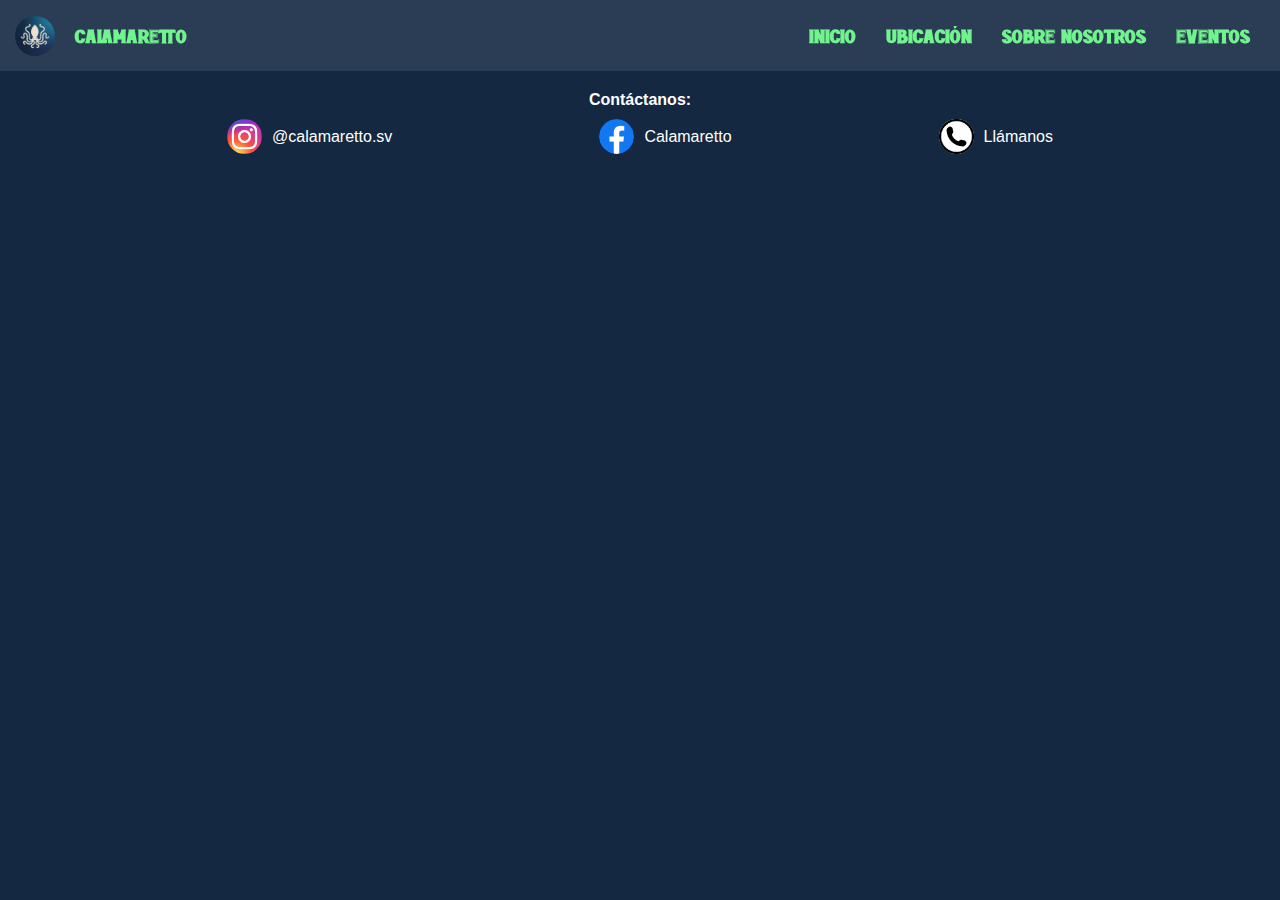
==== bebidas.html @ 66029116 "Prueba CSS" ====
<!DOCTYPE html>
<html lang="en">
  <head>
    <meta charset="UTF-8" />
    <meta name="viewport" content="width=device-width, initial-scale=1.0" />
    <meta name="language" content="es" />
    <meta
      name="keywords"
      content="restaurante de mariscos, mariscos frescos, langosta, camarones, ceviche, Calamaretto, Zaragoza"
    />
    <meta name="geo.region" content="503" />
    <meta name="geo.placename" content="Calamaretto" />
    <meta name="geo.position" content="13.5808,-89.2864" />
    <meta
      name="description"
      content="Bienvenido a nuestro restaurante de mariscos en Zaragoza, donde ofrecemos las mejores especialidades del mar. 
      Disfruta de nuestra amplia selección de platos de mariscos frescos y deliciosos."
    />
    <title>Bebidas</title>
    <link rel="stylesheet" type="text/css" href="estilo.css" />
    <link rel="stylesheet" type="text/css" href="estilos_responsive.css" />
  </head>
  <body>
    <nav class="navbar">
      <div class="menu-toggle" onclick="toggleMenu()">
        <div class="bar"></div>
        <div class="bar"></div>
        <div class="bar"></div>
      </div>

      <a href="index.html" class="logo">
        <img src="./Logo.jpg" alt="Logo del restaurante" />
        <p class="nombre-restaurante">Calamaretto</p>
      </a>

      <ul class="menu">
        <li>
          <a href="index.html"> Inicio </a>
        </li>
        <li>
          <a href="ubicacion.html"> Ubicación</a>
        </li>
        <li>
          <a href="sobrenosotros.html"> Sobre Nosotros </a>
        </li>
        <li>
          <a href="eventos.html"> Eventos</a>
        </li>
      </ul>
    </nav>

    <div class="contactos">
      <p class="p_contactanos"> Contáctanos:</p>
      <div class="redes">
        <a href="https://www.instagram.com/calamaretto.sv/" class="imagen">
          <img src="./Logo Instagram.png" />
          <p>@calamaretto.sv</p>
        </a>
        <a href="https://www.facebook.com/calamarettosv" class="imagen">
          <img src="./Logo Facebook.png" />
          <p>Calamaretto</p>
        </a>
        <a href="tel:+5037647 5261" class="imagen">
          <img src="logo_telefono.png" />
          <p>Llámanos</p>
        </a>
      </div>
    </div>

    <script src="script.js"></script>
  </body>
</html>
---- estilo.css ----
* {
  margin: 0px;
  font-family: Arial, Helvetica, sans-serif;
}

@font-face {
  font-family: Sofy;
  src: url(./Rottely.otf);
}

body {
  height: 100vh;
  background: #142841;
  color: #fff;
}

.navbar {
  display: flex;
  align-items: center;
  justify-content: space-between;
  background: rgba(255, 255, 255, 0.1);
  backdrop-filter: blur(8px);
  padding: 15px;
  font-size: 20px;
}

.menu-toggle {
  display: none;
  flex-direction: column;
  cursor: pointer;
}

.bar {
  background-color: #fff;
  height: 4px;
  width: 25px;
  margin: 3px 0;
  border-radius: 10px;
}

.logo {
  display: flex;
  align-items: center;
  text-decoration: none;
}

.logo img {
  height: 40px;
  width: 40px;
  margin-right: 20px;
  border-radius: 25px;
}

.nombre-restaurante {
  text-decoration: none;
  font-weight: bold;
  color: #71f48e;
  font-family: Sofy;
}

.menu {
  text-decoration: none;
  font-weight: bold;
  color: #71f48e;
  display: flex;
  list-style-type: none;
}

.menu li {
  padding: 0px 15px;
}

.menu li a {
  text-decoration: none;
  color: #71f48e;
  font-family: Sofy;
}

.menu li a:hover {
  color: orange;
}

.botones-secciones {
  display: flex;
  flex-wrap: wrap;
  align-items: flex-start;
  justify-content: space-evenly;
  margin: 20px;
}

.secciones {
  margin-bottom: 20px;
  height: 100px;
  width: 400px;
  min-width: 300px;
  font-size: 20;
  font-weight: bold;
  text-align: center;
  text-decoration: none;
  line-height: 100px;
  box-sizing: border-box;
  border-radius: 10px;
  background-color: #FF7F50;
  color: #fff;
}

.presentacion {
  font-size: 15px;
  text-align: justify;
  margin: 20px;
}

.div-principal {
  border: 5px solid orange;
  border-radius: 10px;
  justify-content: space-between;
  margin: 20px;
}

.div-interno {
  border: 5px solid orange;
  border-radius: 10px;
  padding: 10px;
  margin: 10px;
}

.div-nombreyprecio {
  display: flex;
  justify-content: space-between;
  align-items: center;
}

.nombreplatillo {
  font-size: 22px;
  text-align: left;
}

.preciocontinuo {
  font-size: 22px;
  text-align: right;
}

.detallesplatillo {
  font-size: 15px;
  text-align: left;
}

.nombreseccion {
  font-size: 25px;
  text-align: left;
  margin-top: 10px;
  margin-left: 25px;
}

.contactos {
  margin: 20px;
}

.p_contactanos {
  text-align: center;
  margin-bottom: 10px;
  font-weight: bold;
}

.redes {
  display: flex;
  justify-content: space-evenly;
}

.imagen {
  display: flex;
  text-decoration: none;
  color: #FFF;
  align-items: center;
}

.imagen img {
  display: flex;
  height: 35px;
  width: 35px;
  border-radius: 35px;
  margin-right: 10px;
}

.div-principal_solonombreyprecio {
  border: 5px solid orange;
  border-radius: 10px;
  justify-content: space-between;
  margin: 20px;
}

.div-principal_solonombreyprecio_responsive {
display: none;
}
---- estilos_responsive.css ----
@media only screen and (max-width: 1000px) {
    * {
      margin: 0px;
      font-family: Arial, Helvetica, sans-serif;
    }
  
    @font-face {
      font-family: Sofy;
      src: url(./Rottely.otf);
    }
  
    body {
      height: 100vh;
      background: #142841;
      color: #fff;
    }
  
    .navbar {
      justify-content: left;
    }
  
    .menu-toggle {
      display: flex;
    }
  
    .menu {
      position: absolute;
      display: none;
      flex-direction: column;
      top: 85px;
      left: 10px;
      background: #1c5777;
      width: 400px;
      padding: 10px;
      border-radius: 10px;
      justify-content: space-evenly;
    }
  
    .menu.show {
      display: flex;
    }
  
    .logo {
      display: flex;
      align-items: center;
    }
  
    .logo img {
      height: 35px;
      width: 35px;
      margin-left: 20px;
      margin-right: 10px;
      border-radius: 30px;
    }
  
    .nombre-restaurante {
      text-decoration: none;
      font-weight: bold;
      color: #71f48e;
      font-family: Sofy;
    }
    .nombre-restaurante {
      text-decoration: none;
      font-weight: bold;
      color: #71f48e;
      font-family: Sofy;
    }
  
    .botones-secciones {
      display: flex;
      flex-wrap: wrap;
      justify-content: space-evenly;
      align-content: flex-start;
      margin: 20px;
    }
  
    .secciones {
      margin-bottom: 20px;
      height: 100px;
      width: 310px;
      min-width: 250px;
      font-size: 20;
      font-weight: bold;
      text-align: center;
      text-decoration: none;
      line-height: 100px;
      box-sizing: border-box;
      border-radius: 10px;
      background-color: #FF7F50;
    }
  
    .redes {
      display: flex;
      flex-wrap: wrap;
      justify-content: space-between;
      align-content: flex-start;
    }
  
    .p_contactanos {
      text-align: justify;
    }
    
    .imagen {
      display: flex;
      text-decoration: none;
      color: #FFF;
      align-items: center;
      width: 200px;
      margin-bottom: 10px;
    }
    
    .imagen img {
      display: flex;
      height: 30px;
      width: 30px;
      border-radius: 30px;
      margin-right: 10px;
    }
  
    .nombreplatillo {
      font-size: 20px;
      text-align: left;
    }
    
    .preciocontinuo {
      font-size: 20px;
      text-align: right;
    }
  
    .div-principal_solonombreyprecio {
      display: none;
    }
  
    .div-principal_solonombreyprecio_responsive {
      display: block;
      border: 5px solid orange;
      border-radius: 10px;
      justify-content: space-between;
      margin: 20px;
    }
  
    .div-nombreyprecio_responsive {
      display: block;
    }
  
    .nombre-platillo_responsive {
      font-size: 20px;
    }
  
    .precio-platillo_responsive {
      margin-top: 10px;
      font-size: 17px;
      text-align: right;
    }
    
    @media only screen and (max-width: 750px) {
      .secciones {
        margin-bottom: 20px;
        height: 100px;
        width: 260px;
        min-width: 200px;
        font-size: 20;
        font-weight: bold;
        text-align: center;
        text-decoration: none;
        line-height: 100px;
        box-sizing: border-box;
        border-radius: 10px;
        background-color: #FF7F50;
      }
    }
  
    @media only screen and (max-width: 550px) {
      .menu {
        width: 300px;
        height: 250px;
      }
  
      .secciones {
        margin-bottom: 20px;
        height: 100px;
        width: 310px;
        min-width: 250px;
        font-size: 20;
        font-weight: bold;
        text-align: center;
        text-decoration: none;
        line-height: 100px;
        box-sizing: border-box;
        border-radius: 10px;
        background-color: #FF7F50;
      }
    }
  
    @media only screen and (max-width: 300px) {
      .menu {
        width: 225px;
      }
  
      .secciones {
        margin-bottom: 20px;
        height: 100px;
        width: 275px;
        min-width: 225px;
        font-size: 20;
        font-weight: bold;
        text-align: center;
        text-decoration: none;
        line-height: 100px;
        box-sizing: border-box;
        border-radius: 10px;
        background-color: #FF7F50;
      }
    }
  }
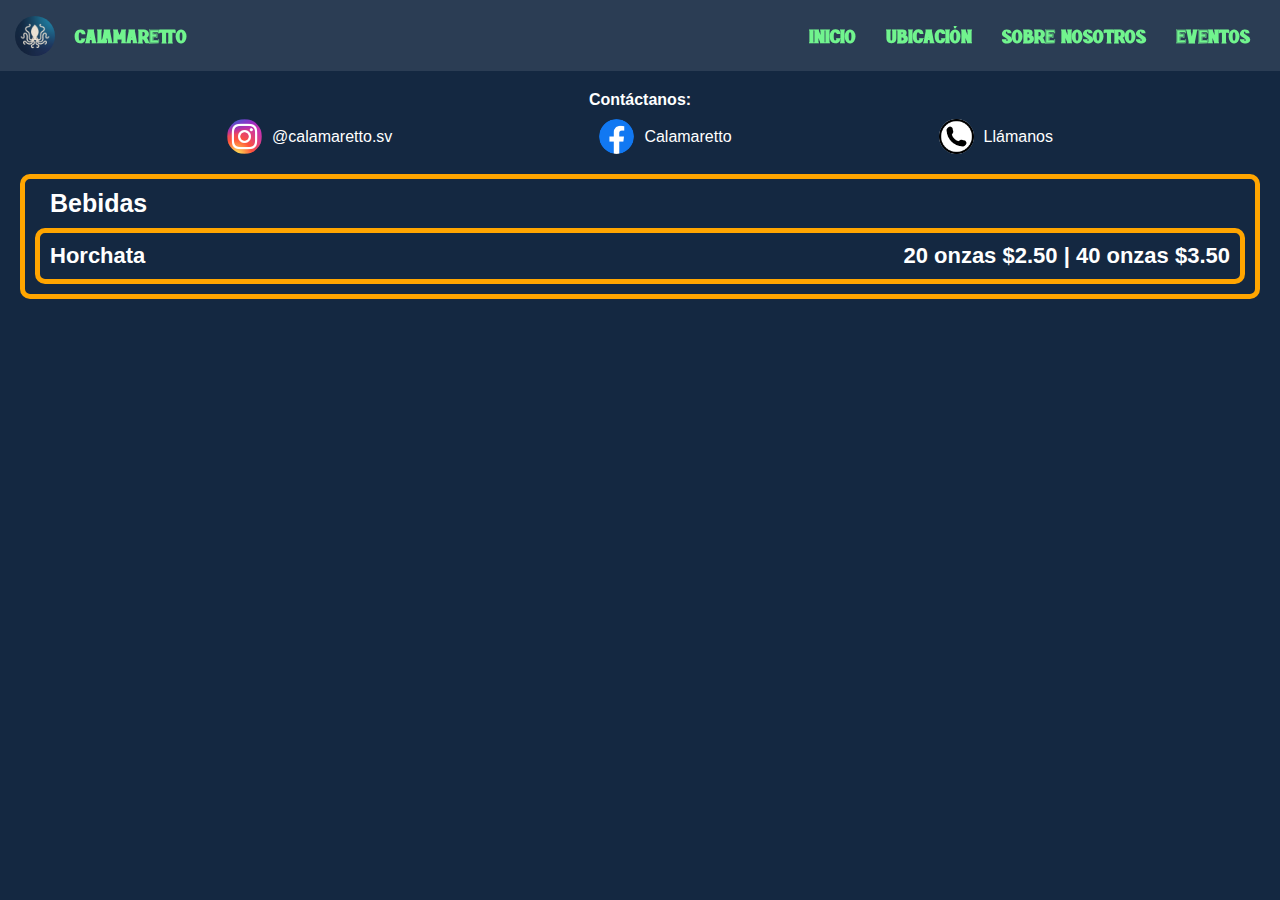
==== commit 8c720bcf: "Prueba" ====
--- a/bebidas.html
+++ b/bebidas.html
@@ -67,6 +67,16 @@
       </div>
     </div>
 
+    <div class="div-principal_solonombreyprecio">
+      <h1 class="nombreseccion">Bebidas</h1>
+      <div class="div-interno">
+        <div class="div-nombreyprecio">
+          <b class="nombreplatillo"> Horchata </b>
+          <b class="preciocontinuo"> 20 onzas $2.50 | 40 onzas $3.50 </b>
+        </div>
+      </div>
+    </div>
+
     <script src="script.js"></script>
   </body>
 </html>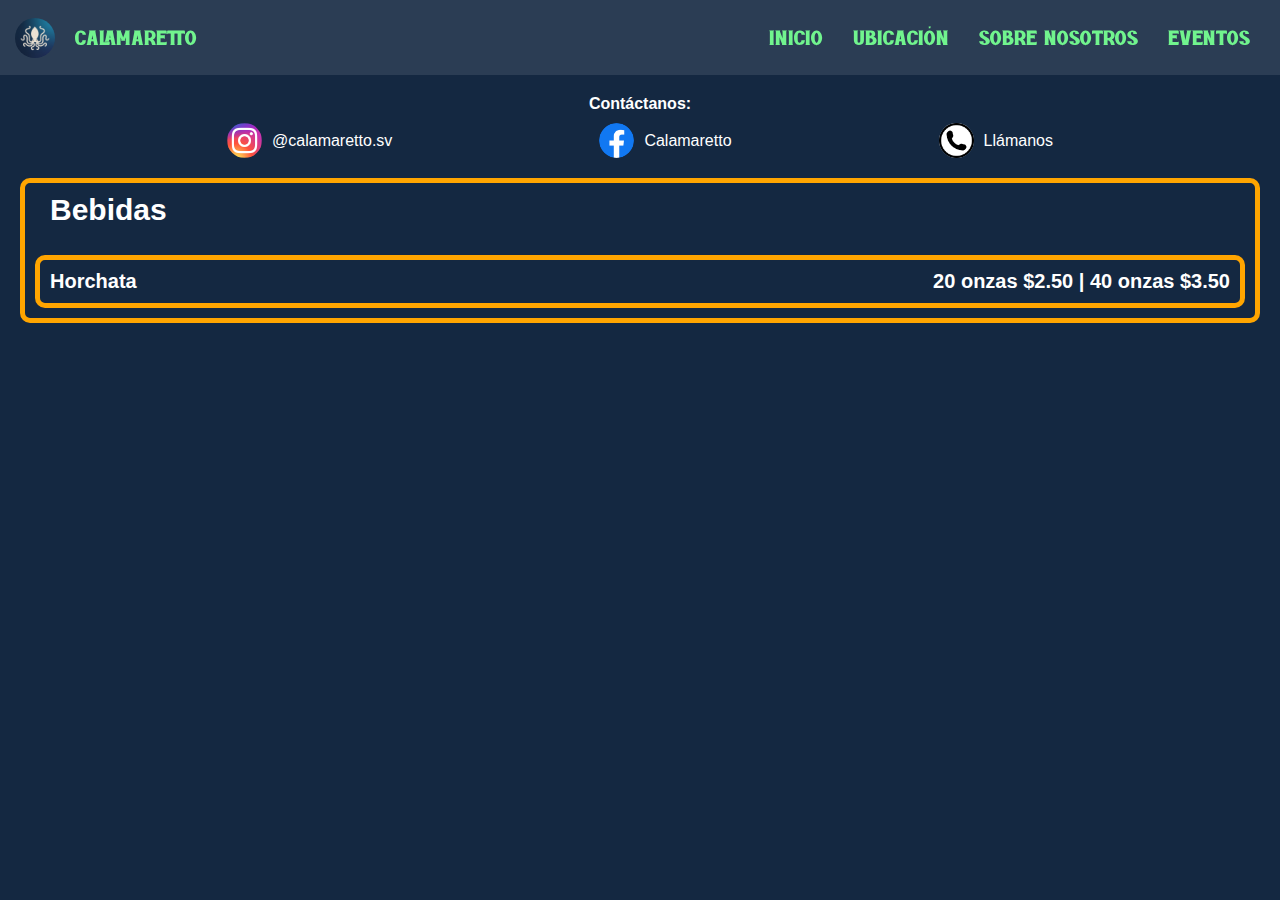
==== commit 312e0b50: "Cambios" ====
--- a/bebidas.html
+++ b/bebidas.html
@@ -21,6 +21,8 @@
     <link rel="stylesheet" type="text/css" href="estilos_responsive.css" />
   </head>
   <body>
+    
+    <!-- Menú de navegación -->
     <nav class="navbar">
       <div class="menu-toggle" onclick="toggleMenu()">
         <div class="bar"></div>
@@ -29,7 +31,7 @@
       </div>
 
       <a href="index.html" class="logo">
-        <img src="./Logo.jpg" alt="Logo del restaurante" />
+        <img src="./logo_calamaretto.jpg" alt="Logo del restaurante" />
         <p class="nombre-restaurante">Calamaretto</p>
       </a>
 
@@ -49,18 +51,19 @@
       </ul>
     </nav>
 
+    <!-- Sección de contactos-->
     <div class="contactos">
-      <p class="p_contactanos"> Contáctanos:</p>
+      <p class="p_contactanos">Contáctanos:</p>
       <div class="redes">
         <a href="https://www.instagram.com/calamaretto.sv/" class="imagen">
-          <img src="./Logo Instagram.png" />
+          <img src="./logo_instagram.png" />
           <p>@calamaretto.sv</p>
         </a>
         <a href="https://www.facebook.com/calamarettosv" class="imagen">
-          <img src="./Logo Facebook.png" />
+          <img src="./logo_facebook.png" />
           <p>Calamaretto</p>
         </a>
-        <a href="tel:+5037647 5261" class="imagen">
+        <a href="tel:+50376475261" class="imagen">
           <img src="logo_telefono.png" />
           <p>Llámanos</p>
         </a>
@@ -69,6 +72,8 @@
 
     <div class="div-principal_solonombreyprecio">
       <h1 class="nombreseccion">Bebidas</h1>
+      <br> 
+      
       <div class="div-interno">
         <div class="div-nombreyprecio">
           <b class="nombreplatillo"> Horchata </b>
@@ -79,4 +84,4 @@
 
     <script src="script.js"></script>
   </body>
-</html>+</html>
--- a/estilo.css
+++ b/estilo.css
@@ -21,7 +21,7 @@
   background: rgba(255, 255, 255, 0.1);
   backdrop-filter: blur(8px);
   padding: 15px;
-  font-size: 20px;
+  font-size: 22px;
 }
 
 .menu-toggle {
@@ -53,24 +53,19 @@
 
 .nombre-restaurante {
   text-decoration: none;
-  font-weight: bold;
   color: #71f48e;
   font-family: Sofy;
 }
 
 .menu {
   text-decoration: none;
-  font-weight: bold;
   color: #71f48e;
   display: flex;
   list-style-type: none;
 }
 
-.menu li {
+.menu li a {
   padding: 0px 15px;
-}
-
-.menu li a {
   text-decoration: none;
   color: #71f48e;
   font-family: Sofy;
@@ -79,6 +74,8 @@
 .menu li a:hover {
   color: orange;
 }
+
+/* Sección de botones de página  */
 
 .botones-secciones {
   display: flex;
@@ -110,6 +107,8 @@
   margin: 20px;
 }
 
+/* Sección páginas del menú */
+
 .div-principal {
   border: 5px solid orange;
   border-radius: 10px;
@@ -124,33 +123,54 @@
   margin: 10px;
 }
 
-.div-nombreyprecio {
-  display: flex;
-  justify-content: space-between;
-  align-items: center;
-}
-
-.nombreplatillo {
-  font-size: 22px;
-  text-align: left;
-}
-
-.preciocontinuo {
-  font-size: 22px;
-  text-align: right;
-}
-
-.detallesplatillo {
-  font-size: 15px;
-  text-align: left;
-}
-
 .nombreseccion {
-  font-size: 25px;
+  font-size: 30px;
   text-align: left;
   margin-top: 10px;
   margin-left: 25px;
 }
+
+.div-nombreyprecio {
+  display: flex;
+  justify-content: space-between;
+  align-items: center;
+}
+
+.nombreplatillo {
+  font-size: 20px;
+  text-align: left;
+  font-weight: bold;
+}
+
+.preciocontinuo {
+  font-size: 20px;
+  text-align: right;
+  font-weight: bold;
+}
+
+.detallesplatillo {
+  font-size: 18px;
+  text-align: left;
+}
+
+.div-principal_solonombreyprecio {
+  border: 5px solid orange;
+  border-radius: 10px;
+  margin: 20px;
+}
+
+.div-principal_solonombreyprecio_responsive {
+display: none;
+}
+
+.nota {
+  font-size: 20px;
+  font-weight: bold;
+  margin-left: 25px;
+  margin-bottom: 20px;
+}
+
+/* Sección de contactos */
 
 .contactos {
   margin: 20px;
@@ -180,15 +200,4 @@
   width: 35px;
   border-radius: 35px;
   margin-right: 10px;
-}
-
-.div-principal_solonombreyprecio {
-  border: 5px solid orange;
-  border-radius: 10px;
-  justify-content: space-between;
-  margin: 20px;
-}
-
-.div-principal_solonombreyprecio_responsive {
-display: none;
 }--- a/estilos_responsive.css
+++ b/estilos_responsive.css
@@ -1,79 +1,191 @@
 @media only screen and (max-width: 1000px) {
-    * {
-      margin: 0px;
-      font-family: Arial, Helvetica, sans-serif;
-    }
-  
-    @font-face {
-      font-family: Sofy;
-      src: url(./Rottely.otf);
-    }
-  
-    body {
-      height: 100vh;
-      background: #142841;
-      color: #fff;
-    }
-  
-    .navbar {
-      justify-content: left;
-    }
-  
-    .menu-toggle {
-      display: flex;
-    }
-  
+  * {
+    margin: 0px;
+    font-family: Arial, Helvetica, sans-serif;
+  }
+
+  @font-face {
+    font-family: Sofy;
+    src: url(./Rottely.otf);
+  }
+
+  body {
+    height: 100vh;
+    background: #142841;
+    color: #fff;
+  }
+
+  /* Menu de navegacion */
+
+  .navbar {
+    justify-content: left;
+  }
+
+  .menu-toggle {
+    display: flex;
+  }
+
+  .menu {
+    position: absolute;
+    display: none;
+    flex-direction: column;
+    top: 85px;
+    left: 10px;
+    background: #1c5777;
+    width: 400px;
+    padding: 10px;
+    border-radius: 10px;
+    justify-content: space-evenly;
+  }
+
+  .menu.show {
+    display: flex;
+  }
+
+  .logo {
+    display: flex;
+    align-items: center;
+  }
+
+  .logo img {
+    height: 35px;
+    width: 35px;
+    margin-left: 20px;
+    margin-right: 10px;
+    border-radius: 30px;
+  }
+
+  .nombre-restaurante {
+    text-decoration: none;
+    color: #71f48e;
+    font-family: Sofy;
+  }
+
+  /* Sección contactos */
+
+  .redes {
+    display: flex;
+    flex-wrap: wrap;
+    justify-content: space-between;
+    align-content: flex-start;
+  }
+
+  .p_contactanos {
+    text-align: justify;
+  }
+
+  .imagen {
+    display: flex;
+    text-decoration: none;
+    color: #fff;
+    align-items: center;
+    width: 200px;
+    margin-bottom: 10px;
+  }
+
+  .imagen img {
+    display: flex;
+    height: 30px;
+    width: 30px;
+    border-radius: 30px;
+    margin-right: 10px;
+  }
+
+  /* Seccion botones página principal */
+
+  .botones-secciones {
+    display: flex;
+    flex-wrap: wrap;
+    justify-content: space-evenly;
+    align-content: flex-start;
+    margin: 20px;
+  }
+
+  .secciones {
+    margin-bottom: 20px;
+    height: 100px;
+    width: 310px;
+    min-width: 250px;
+    font-size: 20;
+    font-weight: bold;
+    text-align: center;
+    text-decoration: none;
+    line-height: 100px;
+    box-sizing: border-box;
+    border-radius: 10px;
+    background-color: #ff7f50;
+  }
+
+  /* Divs de cada página de menu*/
+
+  .div-principal_solonombreyprecio {
+    display: none;
+  }
+
+  .div-principal_solonombreyprecio_responsive {
+    display: block;
+    border: 5px solid orange;
+    border-radius: 10px;
+    margin: 20px;
+  }
+
+  .div-nombreyprecio_responsive {
+    display: block;
+  }
+
+  .nombreseccion {
+    font-size: 25px;
+    text-align: left;
+    margin-top: 10px;
+    margin-left: 25px;
+  }
+
+  .nombreplatillo {
+    font-size: 18px;
+    text-align: left;
+  }
+
+  .preciocontinuo {
+    font-size: 18px;
+    text-align: right;
+  }
+
+  .detallesplatillo {
+    font-size: 15px;
+    text-align: left;
+  }
+ 
+  .precio-platillo_responsive {
+    margin-top: 10px;
+    font-size: 18px;
+    text-align: right;
+    overflow: none;
+    font-weight: bold;
+  }
+
+  @media only screen and (max-width: 750px) {
+    .secciones {
+      margin-bottom: 20px;
+      height: 100px;
+      width: 260px;
+      min-width: 200px;
+      font-size: 20;
+      font-weight: bold;
+      text-align: center;
+      text-decoration: none;
+      line-height: 100px;
+      box-sizing: border-box;
+      border-radius: 10px;
+      background-color: #ff7f50;
+    }
+  }
+
+  @media only screen and (max-width: 550px) {
     .menu {
-      position: absolute;
-      display: none;
-      flex-direction: column;
-      top: 85px;
-      left: 10px;
-      background: #1c5777;
-      width: 400px;
-      padding: 10px;
-      border-radius: 10px;
-      justify-content: space-evenly;
-    }
-  
-    .menu.show {
-      display: flex;
-    }
-  
-    .logo {
-      display: flex;
-      align-items: center;
-    }
-  
-    .logo img {
-      height: 35px;
-      width: 35px;
-      margin-left: 20px;
-      margin-right: 10px;
-      border-radius: 30px;
-    }
-  
-    .nombre-restaurante {
-      text-decoration: none;
-      font-weight: bold;
-      color: #71f48e;
-      font-family: Sofy;
-    }
-    .nombre-restaurante {
-      text-decoration: none;
-      font-weight: bold;
-      color: #71f48e;
-      font-family: Sofy;
-    }
-  
-    .botones-secciones {
-      display: flex;
-      flex-wrap: wrap;
-      justify-content: space-evenly;
-      align-content: flex-start;
-      margin: 20px;
-    }
-  
+      width: 300px;
+      height: 250px;
+    }
+
     .secciones {
       margin-bottom: 20px;
       height: 100px;
@@ -86,130 +198,28 @@
       line-height: 100px;
       box-sizing: border-box;
       border-radius: 10px;
-      background-color: #FF7F50;
-    }
-  
-    .redes {
-      display: flex;
-      flex-wrap: wrap;
-      justify-content: space-between;
-      align-content: flex-start;
-    }
-  
-    .p_contactanos {
-      text-align: justify;
-    }
-    
-    .imagen {
-      display: flex;
+      background-color: #ff7f50;
+    }
+  }
+
+  @media only screen and (max-width: 300px) {
+    .menu {
+      width: 225px;
+    }
+
+    .secciones {
+      margin-bottom: 20px;
+      height: 100px;
+      width: 275px;
+      min-width: 225px;
+      font-size: 20;
+      font-weight: bold;
+      text-align: center;
       text-decoration: none;
-      color: #FFF;
-      align-items: center;
-      width: 200px;
-      margin-bottom: 10px;
-    }
-    
-    .imagen img {
-      display: flex;
-      height: 30px;
-      width: 30px;
-      border-radius: 30px;
-      margin-right: 10px;
-    }
-  
-    .nombreplatillo {
-      font-size: 20px;
-      text-align: left;
-    }
-    
-    .preciocontinuo {
-      font-size: 20px;
-      text-align: right;
-    }
-  
-    .div-principal_solonombreyprecio {
-      display: none;
-    }
-  
-    .div-principal_solonombreyprecio_responsive {
-      display: block;
-      border: 5px solid orange;
+      line-height: 100px;
+      box-sizing: border-box;
       border-radius: 10px;
-      justify-content: space-between;
-      margin: 20px;
-    }
-  
-    .div-nombreyprecio_responsive {
-      display: block;
-    }
-  
-    .nombre-platillo_responsive {
-      font-size: 20px;
-    }
-  
-    .precio-platillo_responsive {
-      margin-top: 10px;
-      font-size: 17px;
-      text-align: right;
-    }
-    
-    @media only screen and (max-width: 750px) {
-      .secciones {
-        margin-bottom: 20px;
-        height: 100px;
-        width: 260px;
-        min-width: 200px;
-        font-size: 20;
-        font-weight: bold;
-        text-align: center;
-        text-decoration: none;
-        line-height: 100px;
-        box-sizing: border-box;
-        border-radius: 10px;
-        background-color: #FF7F50;
-      }
-    }
-  
-    @media only screen and (max-width: 550px) {
-      .menu {
-        width: 300px;
-        height: 250px;
-      }
-  
-      .secciones {
-        margin-bottom: 20px;
-        height: 100px;
-        width: 310px;
-        min-width: 250px;
-        font-size: 20;
-        font-weight: bold;
-        text-align: center;
-        text-decoration: none;
-        line-height: 100px;
-        box-sizing: border-box;
-        border-radius: 10px;
-        background-color: #FF7F50;
-      }
-    }
-  
-    @media only screen and (max-width: 300px) {
-      .menu {
-        width: 225px;
-      }
-  
-      .secciones {
-        margin-bottom: 20px;
-        height: 100px;
-        width: 275px;
-        min-width: 225px;
-        font-size: 20;
-        font-weight: bold;
-        text-align: center;
-        text-decoration: none;
-        line-height: 100px;
-        box-sizing: border-box;
-        border-radius: 10px;
-        background-color: #FF7F50;
-      }
-    }
-  }  +      background-color: #ff7f50;
+    }
+  }
+}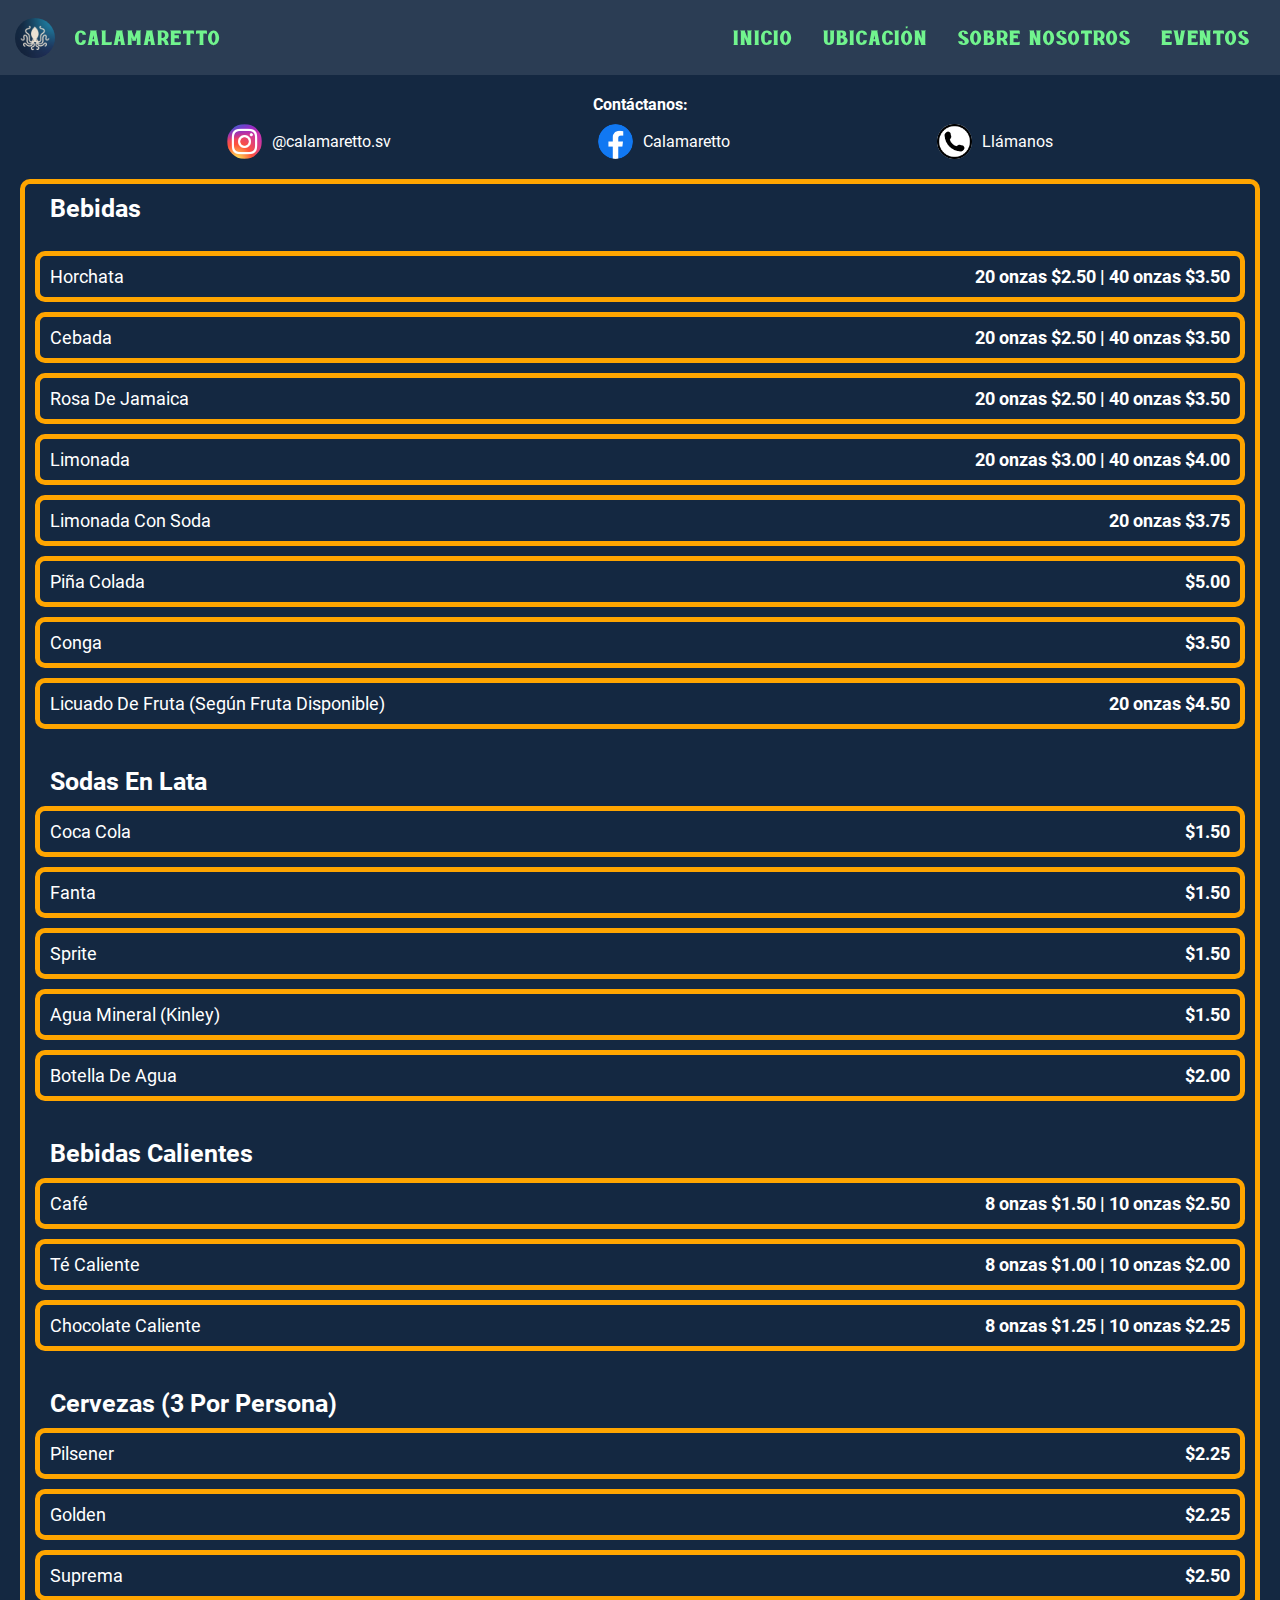
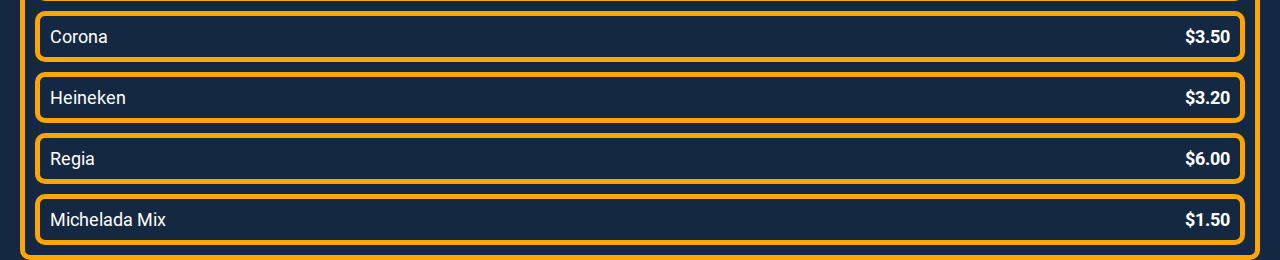
==== commit 2bc07a22: "Prueba letra" ====
--- a/bebidas.html
+++ b/bebidas.html
@@ -21,7 +21,6 @@
     <link rel="stylesheet" type="text/css" href="estilos_responsive.css" />
   </head>
   <body>
-    
     <!-- Menú de navegación -->
     <nav class="navbar">
       <div class="menu-toggle" onclick="toggleMenu()">
@@ -70,18 +69,378 @@
       </div>
     </div>
 
+    <!-- Menú de comida -->
+
     <div class="div-principal_solonombreyprecio">
-      <h1 class="nombreseccion">Bebidas</h1>
-      <br> 
-      
-      <div class="div-interno">
-        <div class="div-nombreyprecio">
-          <b class="nombreplatillo"> Horchata </b>
-          <b class="preciocontinuo"> 20 onzas $2.50 | 40 onzas $3.50 </b>
+      <h2 class="nombreseccion">Bebidas</h2>
+      <br />
+
+      <div class="div-interno">
+        <div class="div-nombreyprecio">
+          <p class="nombreplatillo">Horchata</p>
+          <p class="preciocontinuo">20 onzas $2.50 | 40 onzas $3.50</p>
+        </div>
+      </div>
+
+      <div class="div-interno">
+        <div class="div-nombreyprecio">
+          <p class="nombreplatillo">Cebada</p>
+          <p class="preciocontinuo">20 onzas $2.50 | 40 onzas $3.50</p>
+        </div>
+      </div>
+
+      <div class="div-interno">
+        <div class="div-nombreyprecio">
+          <p class="nombreplatillo">Rosa De Jamaica</p>
+          <p class="preciocontinuo">20 onzas $2.50 | 40 onzas $3.50</p>
+        </div>
+      </div>
+
+      <div class="div-interno">
+        <div class="div-nombreyprecio">
+          <p class="nombreplatillo">Limonada</p>
+          <p class="preciocontinuo">20 onzas $3.00 | 40 onzas $4.00</p>
+        </div>
+      </div>
+
+      <div class="div-interno">
+        <div class="div-nombreyprecio">
+          <p class="nombreplatillo">Limonada Con Soda</p>
+          <p class="preciocontinuo">20 onzas $3.75</p>
+        </div>
+      </div>
+
+      <div class="div-interno">
+        <div class="div-nombreyprecio">
+          <p class="nombreplatillo">Piña Colada</p>
+          <p class="preciocontinuo">$5.00</p>
+        </div>
+      </div>
+
+      <div class="div-interno">
+        <div class="div-nombreyprecio">
+          <p class="nombreplatillo">Conga</p>
+          <p class="preciocontinuo">$3.50</p>
+        </div>
+      </div>
+
+      <div class="div-interno">
+        <div class="div-nombreyprecio">
+          <p class="nombreplatillo">
+            Licuado De Fruta (Según Fruta Disponible)
+          </p>
+          <p class="preciocontinuo">20 onzas $4.50</p>
+        </div>
+      </div>
+
+      <br />
+      <h2 class="nombreseccion">Sodas En Lata</h2>
+
+      <div class="div-interno">
+        <div class="div-nombreyprecio">
+          <p class="nombreplatillo">Coca Cola</p>
+          <p class="preciocontinuo">$1.50</p>
+        </div>
+      </div>
+
+      <div class="div-interno">
+        <div class="div-nombreyprecio">
+          <p class="nombreplatillo">Fanta</p>
+          <p class="preciocontinuo">$1.50</p>
+        </div>
+      </div>
+
+      <div class="div-interno">
+        <div class="div-nombreyprecio">
+          <p class="nombreplatillo">Sprite</p>
+          <p class="preciocontinuo">$1.50</p>
+        </div>
+      </div>
+
+      <div class="div-interno">
+        <div class="div-nombreyprecio">
+          <p class="nombreplatillo">Agua Mineral (Kinley)</p>
+          <p class="preciocontinuo">$1.50</p>
+        </div>
+      </div>
+
+      <div class="div-interno">
+        <div class="div-nombreyprecio">
+          <p class="nombreplatillo">Botella De Agua</p>
+          <p class="preciocontinuo">$2.00</p>
+        </div>
+      </div>
+
+      <br />
+      <h2 class="nombreseccion">Bebidas Calientes</h2>
+
+      <div class="div-interno">
+        <div class="div-nombreyprecio">
+          <p class="nombreplatillo">Café</p>
+          <p class="preciocontinuo">8 onzas $1.50 | 10 onzas $2.50</p>
+        </div>
+      </div>
+
+      <div class="div-interno">
+        <div class="div-nombreyprecio">
+          <p class="nombreplatillo">Té Caliente</p>
+          <p class="preciocontinuo">8 onzas $1.00 | 10 onzas $2.00</p>
+        </div>
+      </div>
+
+      <div class="div-interno">
+        <div class="div-nombreyprecio">
+          <p class="nombreplatillo">Chocolate Caliente</p>
+          <p class="preciocontinuo">8 onzas $1.25 | 10 onzas $2.25</p>
+        </div>
+      </div>
+
+      <br>
+      <h2 class="nombreseccion"> Cervezas (3 Por Persona)</h2>
+
+      <div class="div-interno">
+        <div class="div-nombreyprecio">
+          <p class="nombreplatillo"> Pilsener</p>
+          <p class="preciocontinuo"> $2.25</p>
+        </div>
+      </div>
+
+      <div class="div-interno">
+        <div class="div-nombreyprecio">
+          <p class="nombreplatillo">Golden</p>
+          <p class="preciocontinuo"> $2.25</p>
+        </div>
+      </div>
+
+      <div class="div-interno">
+        <div class="div-nombreyprecio">
+          <p class="nombreplatillo"> Suprema</p>
+          <p class="preciocontinuo">$2.50</p>
+        </div>
+      </div>
+
+      <div class="div-interno">
+        <div class="div-nombreyprecio">
+          <p class="nombreplatillo">Corona</p>
+          <p class="preciocontinuo">$3.50</p>
+        </div>
+      </div>
+
+      <div class="div-interno">
+        <div class="div-nombreyprecio">
+          <p class="nombreplatillo">Heineken</p>
+          <p class="preciocontinuo">$3.20</p>
+        </div>
+      </div>
+
+      <div class="div-interno">
+        <div class="div-nombreyprecio">
+          <p class="nombreplatillo">Regia</p>
+          <p class="preciocontinuo">$6.00</p>
+        </div>
+      </div>
+
+      <div class="div-interno">
+        <div class="div-nombreyprecio">
+          <p class="nombreplatillo">Michelada Mix</p>
+          <p class="preciocontinuo">$1.50</p>
+        </div>
+      </div>
+    </div>
+
+    <!--Código responsive-->
+
+    <div class="div-principal_solonombreyprecio_responsive">
+      <h2 class="nombreseccion">Bebidas</h2>
+      <br />
+
+      <div class="div-interno">
+        <div class="div-nombreyprecio_responsive">
+          <p class="nombreplatillo">Horchata</p>
+          <p class="precio-platillo_responsive">
+            20 onzas $2.50 | 40 onzas $3.50
+          </p>
+        </div>
+      </div>
+
+      <div class="div-interno">
+        <div class="div-nombreyprecio_responsive">
+          <p class="nombreplatillo">Cebada</p>
+          <p class="precio-platillo_responsive">
+            20 onzas $2.50 | 40 onzas $3.50
+          </p>
+        </div>
+      </div>
+
+      <div class="div-interno">
+        <div class="div-nombreyprecio_responsive">
+          <p class="nombreplatillo">Rosa De Jamaica</p>
+          <p class="precio-platillo_responsive">
+            20 onzas $2.50 | 40 onzas $3.50
+          </p>
+        </div>
+      </div>
+
+      <div class="div-interno">
+        <div class="div-nombreyprecio_responsive">
+          <p class="nombreplatillo">Limonada</p>
+          <p class="precio-platillo_responsive">
+            20 onzas $3.00 | 40 onzas $4.00
+          </p>
+        </div>
+      </div>
+
+      <div class="div-interno">
+        <div class="div-nombreyprecio_responsive">
+          <p class="nombreplatillo">Limonada Con Soda</p>
+          <p class="precio-platillo_responsive">20 onzas $3.75</p>
+        </div>
+      </div>
+
+      <div class="div-interno">
+        <div class="div-nombreyprecio_responsive">
+          <p class="nombreplatillo">Piña Colada</p>
+          <p class="precio-platillo_responsive">$5.00</p>
+        </div>
+      </div>
+
+      <div class="div-interno">
+        <div class="div-nombreyprecio_responsive">
+          <p class="nombreplatillo">Conga</p>
+          <p class="precio-platillo_responsive">$3.50</p>
+        </div>
+      </div>
+
+      <div class="div-interno">
+        <div class="div-nombreyprecio_responsive">
+          <p class="nombreplatillo">
+            Licuado De Fruta (Según Fruta Disponible)
+          </p>
+          <p class="precio-platillo_responsive">20 onzas $4.50</p>
+        </div>
+      </div>
+
+      <br />
+      <h2 class="nombreseccion">Sodas En Lata</h2>
+
+      <div class="div-interno">
+        <div class="div-nombreyprecio">
+          <p class="nombreplatillo">Coca Cola</p>
+          <p class="preciocontinuo">$1.50</p>
+        </div>
+      </div>
+
+      <div class="div-interno">
+        <div class="div-nombreyprecio">
+          <p class="nombreplatillo">Fanta</p>
+          <p class="preciocontinuo">$1.50</p>
+        </div>
+      </div>
+
+      <div class="div-interno">
+        <div class="div-nombreyprecio">
+          <p class="nombreplatillo">Sprite</p>
+          <p class="preciocontinuo">$1.50</p>
+        </div>
+      </div>
+
+      <div class="div-interno">
+        <div class="div-nombreyprecio">
+          <p class="nombreplatillo">Agua Mineral (Kinley)</p>
+          <p class="preciocontinuo">$1.50</p>
+        </div>
+      </div>
+
+      <div class="div-interno">
+        <div class="div-nombreyprecio">
+          <p class="nombreplatillo">Botella De Agua</p>
+          <p class="preciocontinuo">$2.00</p>
+        </div>
+      </div>
+
+      <br />
+      <h2 class="nombreseccion">Bebidas Calientes</h2>
+
+      <div class="div-interno">
+        <div class="div-nombreyprecio_responsive">
+          <p class="nombreplatillo">Café</p>
+          <p class="precio-platillo_responsive">
+            8 onzas $1.50 | 10 onzas $2.50
+          </p>
+        </div>
+      </div>
+
+      <div class="div-interno">
+        <div class="div-nombreyprecio_responsive">
+          <p class="nombreplatillo">Té Caliente</p>
+          <p class="precio-platillo_responsive">
+            8 onzas $1.00 | 10 onzas $2.00
+          </p>
+        </div>
+      </div>
+
+      <div class="div-interno">
+        <div class="div-nombreyprecio_responsive">
+          <p class="nombreplatillo">Chocolate Caliente</p>
+          <p class="precio-platillo_responsive">
+            8 onzas $1.25 | 10 onzas $2.25
+          </p>
+        </div>
+      </div>
+
+      <br />
+      <h2 class="nombreseccion">Cervezas (3 Cervezas Por Persona)</h2>
+
+      <div class="div-interno">
+        <div class="div-nombreyprecio">
+          <p class="nombreplatillo"> Pilsener</p>
+          <p class="preciocontinuo"> $2.25</p>
+        </div>
+      </div>
+
+      <div class="div-interno">
+        <div class="div-nombreyprecio">
+          <p class="nombreplatillo">Golden</p>
+          <p class="preciocontinuo"> $2.25</p>
+        </div>
+      </div>
+
+      <div class="div-interno">
+        <div class="div-nombreyprecio">
+          <p class="nombreplatillo"> Suprema</p>
+          <p class="preciocontinuo">$2.50</p>
+        </div>
+      </div>
+
+      <div class="div-interno">
+        <div class="div-nombreyprecio">
+          <p class="nombreplatillo">Corona</p>
+          <p class="preciocontinuo">$3.50</p>
+        </div>
+      </div>
+
+      <div class="div-interno">
+        <div class="div-nombreyprecio">
+          <p class="nombreplatillo">Heineken</p>
+          <p class="preciocontinuo">$3.20</p>
+        </div>
+      </div>
+
+      <div class="div-interno">
+        <div class="div-nombreyprecio">
+          <p class="nombreplatillo">Regia</p>
+          <p class="preciocontinuo">$6.00</p>
+        </div>
+      </div>
+
+      <div class="div-interno">
+        <div class="div-nombreyprecio">
+          <p class="nombreplatillo">Michelada Mix</p>
+          <p class="preciocontinuo">$1.50</p>
         </div>
       </div>
     </div>
 
     <script src="script.js"></script>
   </body>
-</html>
+</html>--- a/estilo.css
+++ b/estilo.css
@@ -1,11 +1,25 @@
 * {
   margin: 0px;
-  font-family: Arial, Helvetica, sans-serif;
-}
-
-@font-face {
-  font-family: Sofy;
-  src: url(./Rottely.otf);
+}
+
+@font-face {
+  font-family: "Rottely";
+  src: url(./Rottely.ttf);
+}
+
+@font-face {
+  font-family: "Roboto-Regular";
+  src: url(./Roboto-Regular.ttf);
+}
+
+@font-face {
+  font-family: "Roboto-Light";
+  src: url(./Roboto-Light.ttf);
+}
+
+@font-face {
+  font-family: "Roboto-Bold";
+  src: url(./Roboto-Bold.ttf);
 }
 
 body {
@@ -54,7 +68,8 @@
 .nombre-restaurante {
   text-decoration: none;
   color: #71f48e;
-  font-family: Sofy;
+  font-family: "Rottely";
+  letter-spacing: 1px;
 }
 
 .menu {
@@ -68,7 +83,8 @@
   padding: 0px 15px;
   text-decoration: none;
   color: #71f48e;
-  font-family: Sofy;
+  font-family: "Rottely";
+  letter-spacing: 1px;
 }
 
 .menu li a:hover {
@@ -97,14 +113,16 @@
   line-height: 100px;
   box-sizing: border-box;
   border-radius: 10px;
-  background-color: #FF7F50;
+  background-color: #ff7f50;
   color: #fff;
+  font-family: "Roboto-Bold";
 }
 
 .presentacion {
   font-size: 15px;
   text-align: justify;
   margin: 20px;
+  font-family: "Roboto-Regular";
 }
 
 /* Sección páginas del menú */
@@ -124,10 +142,11 @@
 }
 
 .nombreseccion {
-  font-size: 30px;
+  font-size: 25px;
   text-align: left;
   margin-top: 10px;
   margin-left: 25px;
+  font-family: "Roboto-Bold";
 }
 
 .div-nombreyprecio {
@@ -137,20 +156,29 @@
 }
 
 .nombreplatillo {
-  font-size: 20px;
-  text-align: left;
-  font-weight: bold;
-}
-
-.preciocontinuo {
-  font-size: 20px;
-  text-align: right;
-  font-weight: bold;
-}
-
-.detallesplatillo {
   font-size: 18px;
   text-align: left;
+  font-family: "Roboto-Regular";
+}
+
+.preciocontinuo {
+  font-size: 18px;
+  text-align: right;
+  font-family: "Roboto-Bold";
+}
+
+.detallesplatillo {
+  font-size: 15px;
+  text-align: left;
+  font-weight: 100;
+  font-family: "Roboto-Light";
+}
+
+.nota {
+  font-size: 18px;
+  margin-left: 25px;
+  margin-bottom: 20px;
+  font-family: "Roboto-Bold";
 }
 
 .div-principal_solonombreyprecio {
@@ -160,14 +188,7 @@
 }
 
 .div-principal_solonombreyprecio_responsive {
-display: none;
-}
-
-.nota {
-  font-size: 20px;
-  font-weight: bold;
-  margin-left: 25px;
-  margin-bottom: 20px;
+  display: none;
 }
 
 /* Sección de contactos */
@@ -179,7 +200,7 @@
 .p_contactanos {
   text-align: center;
   margin-bottom: 10px;
-  font-weight: bold;
+  font-family: "Roboto-Bold";
 }
 
 .redes {
@@ -190,8 +211,9 @@
 .imagen {
   display: flex;
   text-decoration: none;
-  color: #FFF;
-  align-items: center;
+  color: #fff;
+  align-items: center;
+  font-family: "Roboto-Regular";
 }
 
 .imagen img {
@@ -200,4 +222,4 @@
   width: 35px;
   border-radius: 35px;
   margin-right: 10px;
-}+}
--- a/estilos_responsive.css
+++ b/estilos_responsive.css
@@ -1,12 +1,26 @@
 @media only screen and (max-width: 1000px) {
   * {
     margin: 0px;
-    font-family: Arial, Helvetica, sans-serif;
-  }
-
-  @font-face {
-    font-family: Sofy;
-    src: url(./Rottely.otf);
+  }
+
+  @font-face {
+    font-family: "Rottely";
+    src: url(./Rottely.ttf);
+  }
+
+  @font-face {
+    font-family: "Roboto-Regular";
+    src: url(./Roboto-Regular.ttf);
+  }
+
+  @font-face {
+    font-family: "Roboto-Light";
+    src: url(./Roboto-Light.ttf);
+  }
+
+  @font-face {
+    font-family: "Roboto-Bold";
+    src: url(./Roboto-Bold.ttf);
   }
 
   body {
@@ -58,7 +72,8 @@
   .nombre-restaurante {
     text-decoration: none;
     color: #71f48e;
-    font-family: Sofy;
+    font-family: "Rottely";
+    letter-spacing: 1px;
   }
 
   /* Sección contactos */
@@ -72,6 +87,7 @@
 
   .p_contactanos {
     text-align: justify;
+    font-family: "Roboto-Bold";
   }
 
   .imagen {
@@ -81,6 +97,7 @@
     align-items: center;
     width: 200px;
     margin-bottom: 10px;
+    font-family: "Roboto-Regular";
   }
 
   .imagen img {
@@ -106,8 +123,9 @@
     height: 100px;
     width: 310px;
     min-width: 250px;
-    font-size: 20;
+    font-size: 18;
     font-weight: bold;
+    font-family: "Roboto-Bold";
     text-align: center;
     text-decoration: none;
     line-height: 100px;
@@ -134,33 +152,44 @@
   }
 
   .nombreseccion {
-    font-size: 25px;
+    font-size: 22px;
     text-align: left;
     margin-top: 10px;
     margin-left: 25px;
+    font-family: "Roboto-Bold";
   }
 
   .nombreplatillo {
-    font-size: 18px;
+    font-size: 16px;
     text-align: left;
+    font-family: "Roboto-Regular";
   }
 
   .preciocontinuo {
-    font-size: 18px;
+    font-size: 16px;
     text-align: right;
+    font-family: "Roboto-Bold";
   }
 
   .detallesplatillo {
-    font-size: 15px;
+    font-size: 14px;
     text-align: left;
-  }
- 
+    font-family: "Roboto-Light";
+  }
+
   .precio-platillo_responsive {
     margin-top: 10px;
-    font-size: 18px;
+    font-size: 16px;
     text-align: right;
     overflow: none;
-    font-weight: bold;
+    font-family: "Roboto-Bold";
+  }
+
+  .nota {
+    font-size: 16px;
+    margin-left: 25px;
+    margin-bottom: 20px;
+    font-family: "Roboto-Bold";
   }
 
   @media only screen and (max-width: 750px) {
@@ -222,4 +251,4 @@
       background-color: #ff7f50;
     }
   }
-}+}
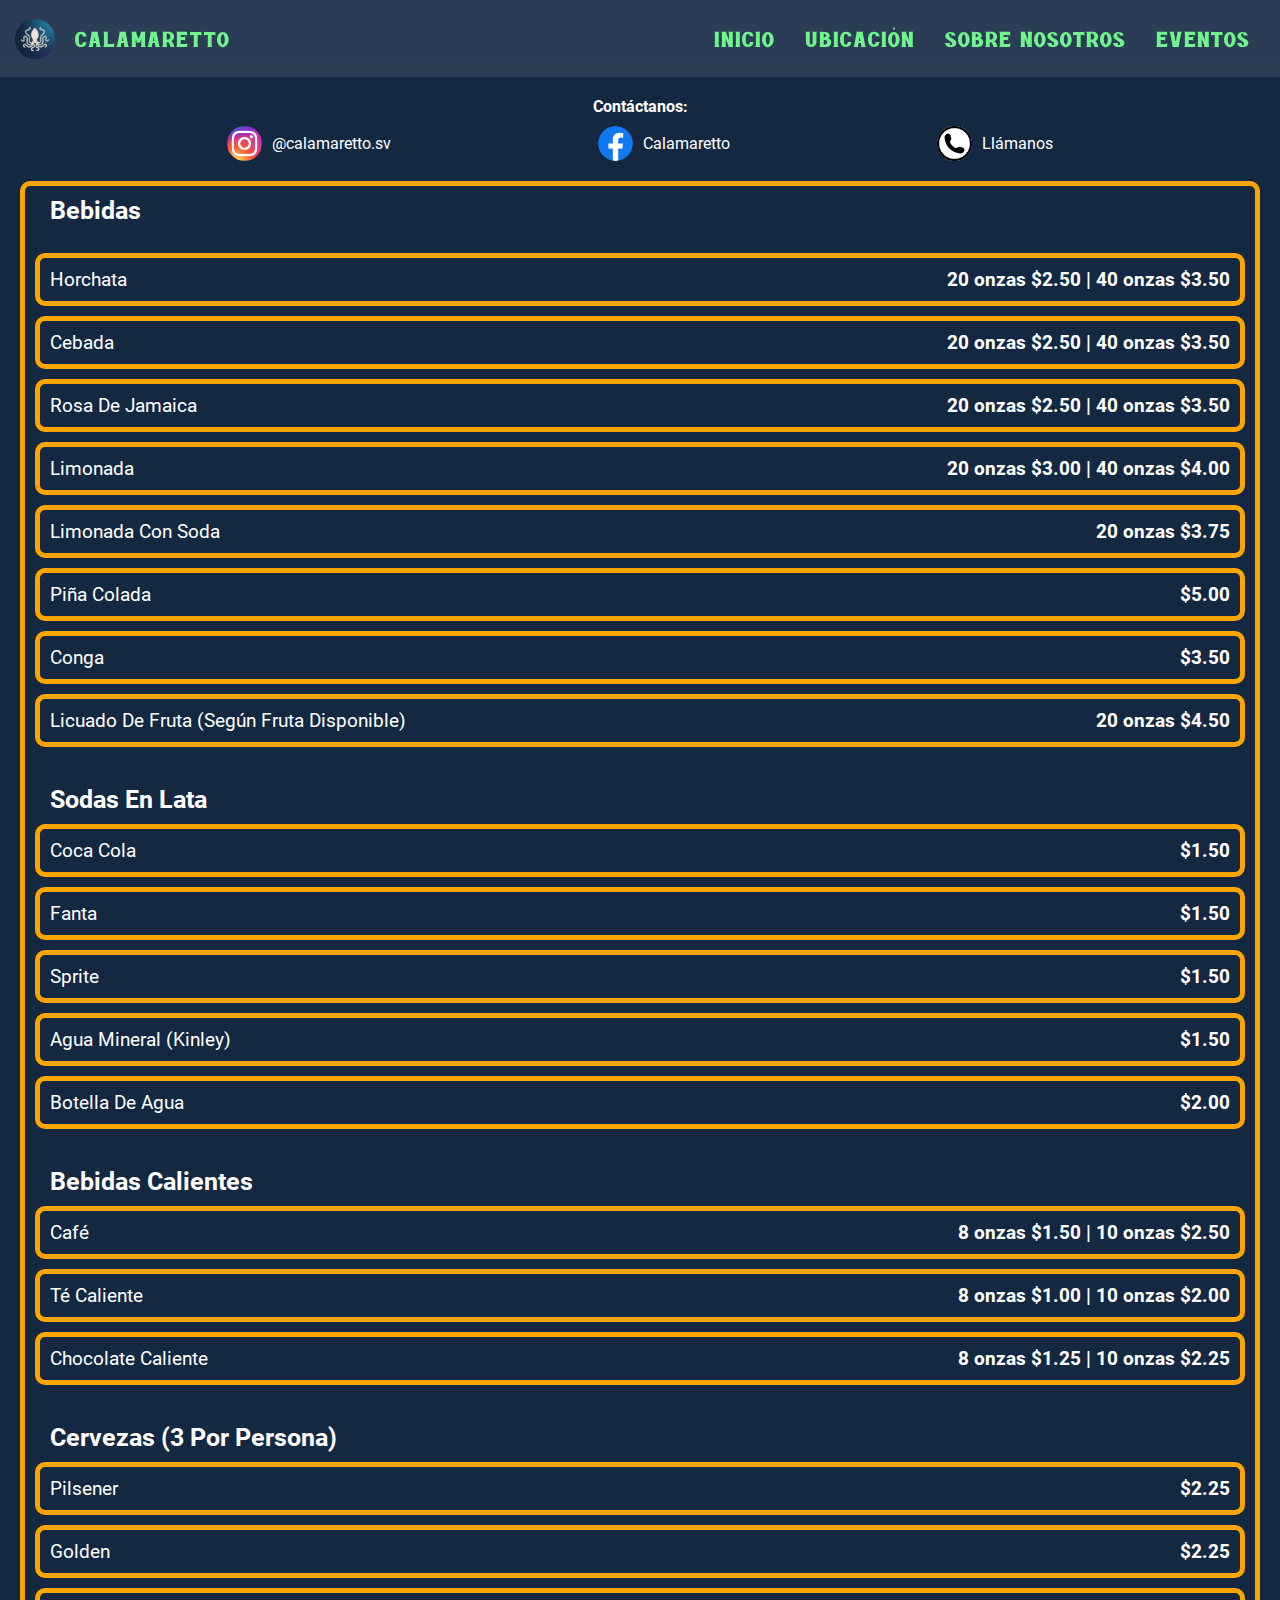
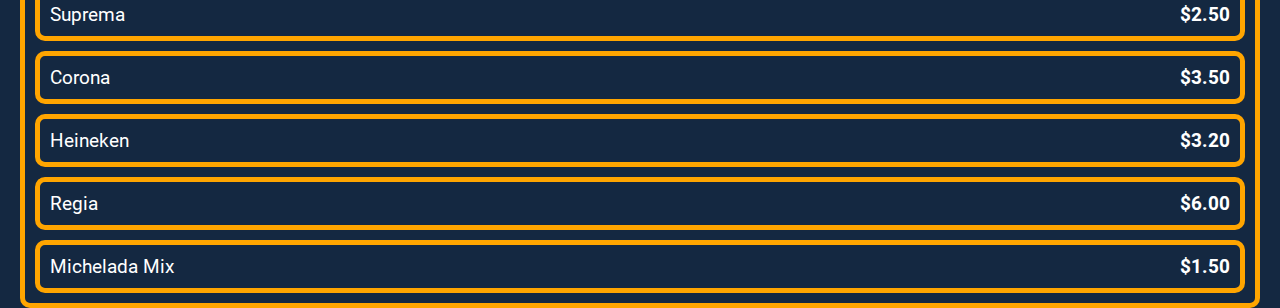
==== commit f079989e: "favicon, menu" ====
--- a/bebidas.html
+++ b/bebidas.html
@@ -3,74 +3,75 @@
   <head>
     <meta charset="UTF-8" />
     <meta name="viewport" content="width=device-width, initial-scale=1.0" />
-    <meta name="language" content="es" />
     <meta
       name="keywords"
-      content="restaurante de mariscos, mariscos frescos, langosta, camarones, ceviche, Calamaretto, Zaragoza"
+      content="Calamaretto, restaurante de mariscos, mariscos frescos, camarones, ceviche, Zaragoza"
     />
     <meta name="geo.region" content="503" />
     <meta name="geo.placename" content="Calamaretto" />
-    <meta name="geo.position" content="13.5808,-89.2864" />
     <meta
       name="description"
       content="Bienvenido a nuestro restaurante de mariscos en Zaragoza, donde ofrecemos las mejores especialidades del mar. 
       Disfruta de nuestra amplia selección de platos de mariscos frescos y deliciosos."
     />
+
     <title>Bebidas</title>
+    <link rel="icon" href="favicon.png" type="image/png">
     <link rel="stylesheet" type="text/css" href="estilo.css" />
     <link rel="stylesheet" type="text/css" href="estilos_responsive.css" />
   </head>
   <body>
     <!-- Menú de navegación -->
-    <nav class="navbar">
-      <div class="menu-toggle" onclick="toggleMenu()">
-        <div class="bar"></div>
-        <div class="bar"></div>
-        <div class="bar"></div>
-      </div>
-
-      <a href="index.html" class="logo">
-        <img src="./logo_calamaretto.jpg" alt="Logo del restaurante" />
-        <p class="nombre-restaurante">Calamaretto</p>
-      </a>
-
-      <ul class="menu">
-        <li>
-          <a href="index.html"> Inicio </a>
-        </li>
-        <li>
-          <a href="ubicacion.html"> Ubicación</a>
-        </li>
-        <li>
-          <a href="sobrenosotros.html"> Sobre Nosotros </a>
-        </li>
-        <li>
-          <a href="eventos.html"> Eventos</a>
-        </li>
-      </ul>
-    </nav>
+    <header>
+      <nav class="navbar">
+        <div class="menu-toggle" onclick="toggleMenu()">
+          <div class="bar"></div>
+          <div class="bar"></div>
+          <div class="bar"></div>
+        </div>
+  
+        <a href="index.html" class="logo">
+          <img src="./logo_calamaretto.jpg" alt="Logo del restaurante" />
+          <p class="nombre-restaurante">Calamaretto</p>
+        </a>
+  
+        <ul class="menu">
+          <li>
+            <a href="index.html"> Inicio </a>
+          </li>
+          <li>
+            <a href="ubicacion.html"> Ubicación</a>
+          </li>
+          <li>
+            <a href="sobrenosotros.html"> Sobre Nosotros </a>
+          </li>
+          <li>
+            <a href="eventos.html"> Eventos</a>
+          </li>
+        </ul>
+      </nav>  
+    </header>
 
     <!-- Sección de contactos-->
     <div class="contactos">
       <p class="p_contactanos">Contáctanos:</p>
       <div class="redes">
         <a href="https://www.instagram.com/calamaretto.sv/" class="imagen">
-          <img src="./logo_instagram.png" />
+          <img src="./logo_instagram.png" alt="Logo de Instagram" />
           <p>@calamaretto.sv</p>
         </a>
         <a href="https://www.facebook.com/calamarettosv" class="imagen">
-          <img src="./logo_facebook.png" />
+          <img src="./logo_facebook.png" alt="Logo de Facebook" />
           <p>Calamaretto</p>
         </a>
         <a href="tel:+50376475261" class="imagen">
-          <img src="logo_telefono.png" />
+          <img src="logo_telefono.png" alt="Logo de Llamar" />
           <p>Llámanos</p>
         </a>
       </div>
     </div>
 
     <!-- Menú de comida -->
-
     <div class="div-principal_solonombreyprecio">
       <h2 class="nombreseccion">Bebidas</h2>
       <br />
--- a/estilo.css
+++ b/estilo.css
@@ -4,22 +4,22 @@
 
 @font-face {
   font-family: "Rottely";
-  src: url(./Rottely.ttf);
-}
-
-@font-face {
-  font-family: "Roboto-Regular";
-  src: url(./Roboto-Regular.ttf);
+  src: url(./Rottely.ttf) format("truetype");
+}
+
+@font-face {
+  font-family: "Roboto-Regular";
+  src: url(./Roboto-Regular.ttf) format("truetype");
 }
 
 @font-face {
   font-family: "Roboto-Light";
-  src: url(./Roboto-Light.ttf);
-}
-
-@font-face {
-  font-family: "Roboto-Bold";
-  src: url(./Roboto-Bold.ttf);
+  src: url(./Roboto-Light.ttf) format("truetype");
+}
+
+@font-face {
+  font-family: "Roboto-Bold";
+  src: url(./Roboto-Bold.ttf) format("truetype");
 }
 
 body {
@@ -35,7 +35,8 @@
   background: rgba(255, 255, 255, 0.1);
   backdrop-filter: blur(8px);
   padding: 15px;
-  font-size: 22px;
+  font-size: 23px;
+  letter-spacing: 1px;
 }
 
 .menu-toggle {
@@ -69,11 +70,9 @@
   text-decoration: none;
   color: #71f48e;
   font-family: "Rottely";
-  letter-spacing: 1px;
 }
 
 .menu {
-  text-decoration: none;
   color: #71f48e;
   display: flex;
   list-style-type: none;
@@ -91,7 +90,48 @@
   color: orange;
 }
 
+/* Sección de contactos */
+
+.contactos {
+  margin: 20px;
+}
+
+.p_contactanos {
+  text-align: center;
+  margin-bottom: 10px;
+  font-family: "Roboto-Bold";
+  font-size: 16px;
+}
+
+.redes {
+  display: flex;
+  justify-content: space-evenly;
+}
+
+.imagen {
+  display: flex;
+  text-decoration: none;
+  color: #fff;
+  align-items: center;
+  font-family: "Roboto-Regular";
+  font-size: 16px;
+}
+
+.imagen img {
+  display: flex;
+  height: 35px;
+  width: 35px;
+  border-radius: 35px;
+  margin-right: 10px;
+}
+
 /* Sección de botones de página  */
+
+h1 {
+  font-family: "Roboto-Bold";
+  font-size: 25px;
+  text-align: center;
+}
 
 .botones-secciones {
   display: flex;
@@ -106,8 +146,7 @@
   height: 100px;
   width: 400px;
   min-width: 300px;
-  font-size: 20;
-  font-weight: bold;
+  font-size: 19px;
   text-align: center;
   text-decoration: none;
   line-height: 100px;
@@ -119,7 +158,7 @@
 }
 
 .presentacion {
-  font-size: 15px;
+  font-size: 17px;
   text-align: justify;
   margin: 20px;
   font-family: "Roboto-Regular";
@@ -130,7 +169,6 @@
 .div-principal {
   border: 5px solid orange;
   border-radius: 10px;
-  justify-content: space-between;
   margin: 20px;
 }
 
@@ -156,26 +194,26 @@
 }
 
 .nombreplatillo {
-  font-size: 18px;
+  font-size: 19px;
   text-align: left;
   font-family: "Roboto-Regular";
 }
 
 .preciocontinuo {
-  font-size: 18px;
+  font-size: 19px;
   text-align: right;
   font-family: "Roboto-Bold";
 }
 
 .detallesplatillo {
-  font-size: 15px;
+  font-size: 16px;
   text-align: left;
   font-weight: 100;
   font-family: "Roboto-Light";
 }
 
 .nota {
-  font-size: 18px;
+  font-size: 19px;
   margin-left: 25px;
   margin-bottom: 20px;
   font-family: "Roboto-Bold";
@@ -189,37 +227,4 @@
 
 .div-principal_solonombreyprecio_responsive {
   display: none;
-}
-
-/* Sección de contactos */
-
-.contactos {
-  margin: 20px;
-}
-
-.p_contactanos {
-  text-align: center;
-  margin-bottom: 10px;
-  font-family: "Roboto-Bold";
-}
-
-.redes {
-  display: flex;
-  justify-content: space-evenly;
-}
-
-.imagen {
-  display: flex;
-  text-decoration: none;
-  color: #fff;
-  align-items: center;
-  font-family: "Roboto-Regular";
-}
-
-.imagen img {
-  display: flex;
-  height: 35px;
-  width: 35px;
-  border-radius: 35px;
-  margin-right: 10px;
-}
+}--- a/estilos_responsive.css
+++ b/estilos_responsive.css
@@ -5,27 +5,27 @@
 
   @font-face {
     font-family: "Rottely";
-    src: url(./Rottely.ttf);
+    src: url(./Rottely.ttf) format("truetype");
   }
 
   @font-face {
     font-family: "Roboto-Regular";
-    src: url(./Roboto-Regular.ttf);
+    src: url(./Roboto-Regular.ttf) format("truetype");
   }
 
   @font-face {
     font-family: "Roboto-Light";
-    src: url(./Roboto-Light.ttf);
-  }
-
-  @font-face {
-    font-family: "Roboto-Bold";
-    src: url(./Roboto-Bold.ttf);
+    src: url(./Roboto-Light.ttf) format("truetype");
+  }
+
+  @font-face {
+    font-family: "Roboto-Bold";
+    src: url(./Roboto-Bold.ttf) format("truetype");
   }
 
   body {
     height: 100vh;
-    background: #142841;
+    background:  #142841;
     color: #fff;
   }
 
@@ -33,6 +33,8 @@
 
   .navbar {
     justify-content: left;
+    height: 70px;
+    box-sizing: border-box;
   }
 
   .menu-toggle {
@@ -43,12 +45,11 @@
     position: absolute;
     display: none;
     flex-direction: column;
-    top: 85px;
-    left: 10px;
-    background: #1c5777;
-    width: 400px;
+    top: 70px;
+    left: 0;
+    background: #2C3E54;
+    width: 100vw;
     padding: 10px;
-    border-radius: 10px;
     justify-content: space-evenly;
   }
 
@@ -68,15 +69,8 @@
     margin-right: 10px;
     border-radius: 30px;
   }
-
-  .nombre-restaurante {
-    text-decoration: none;
-    color: #71f48e;
-    font-family: "Rottely";
-    letter-spacing: 1px;
-  }
-
-  /* Sección contactos */
+  
+  /* Sección contactanos */
 
   .redes {
     display: flex;
@@ -88,6 +82,7 @@
   .p_contactanos {
     text-align: justify;
     font-family: "Roboto-Bold";
+    font-size: 16px;
   }
 
   .imagen {
@@ -98,6 +93,7 @@
     width: 200px;
     margin-bottom: 10px;
     font-family: "Roboto-Regular";
+    font-size: 16px;
   }
 
   .imagen img {
@@ -123,8 +119,7 @@
     height: 100px;
     width: 310px;
     min-width: 250px;
-    font-size: 18;
-    font-weight: bold;
+    font-size: 17px;
     font-family: "Roboto-Bold";
     text-align: center;
     text-decoration: none;
@@ -160,13 +155,13 @@
   }
 
   .nombreplatillo {
-    font-size: 16px;
+    font-size: 17px;
     text-align: left;
     font-family: "Roboto-Regular";
   }
 
   .preciocontinuo {
-    font-size: 16px;
+    font-size: 17px;
     text-align: right;
     font-family: "Roboto-Bold";
   }
@@ -179,14 +174,14 @@
 
   .precio-platillo_responsive {
     margin-top: 10px;
-    font-size: 16px;
+    font-size: 17px;
     text-align: right;
     overflow: none;
     font-family: "Roboto-Bold";
   }
 
   .nota {
-    font-size: 16px;
+    font-size: 17px;
     margin-left: 25px;
     margin-bottom: 20px;
     font-family: "Roboto-Bold";
@@ -194,61 +189,39 @@
 
   @media only screen and (max-width: 750px) {
     .secciones {
-      margin-bottom: 20px;
       height: 100px;
       width: 260px;
       min-width: 200px;
-      font-size: 20;
-      font-weight: bold;
-      text-align: center;
-      text-decoration: none;
-      line-height: 100px;
-      box-sizing: border-box;
-      border-radius: 10px;
-      background-color: #ff7f50;
     }
   }
 
   @media only screen and (max-width: 550px) {
     .menu {
-      width: 300px;
+      width: 100vw;
       height: 250px;
     }
 
     .secciones {
-      margin-bottom: 20px;
       height: 100px;
       width: 310px;
       min-width: 250px;
-      font-size: 20;
-      font-weight: bold;
-      text-align: center;
-      text-decoration: none;
-      line-height: 100px;
-      box-sizing: border-box;
-      border-radius: 10px;
-      background-color: #ff7f50;
-    }
-  }
-
-  @media only screen and (max-width: 300px) {
+    }
+  }
+
+  @media only screen and (max-width: 380px) {
     .menu {
-      width: 225px;
+      width: 100vw;
+      font-size: 20px;
+    }
+
+    .nombre-restaurante {
+      font-size: 20px;
     }
 
     .secciones {
-      margin-bottom: 20px;
       height: 100px;
       width: 275px;
       min-width: 225px;
-      font-size: 20;
-      font-weight: bold;
-      text-align: center;
-      text-decoration: none;
-      line-height: 100px;
-      box-sizing: border-box;
-      border-radius: 10px;
-      background-color: #ff7f50;
-    }
-  }
-}
+    }
+  }
+}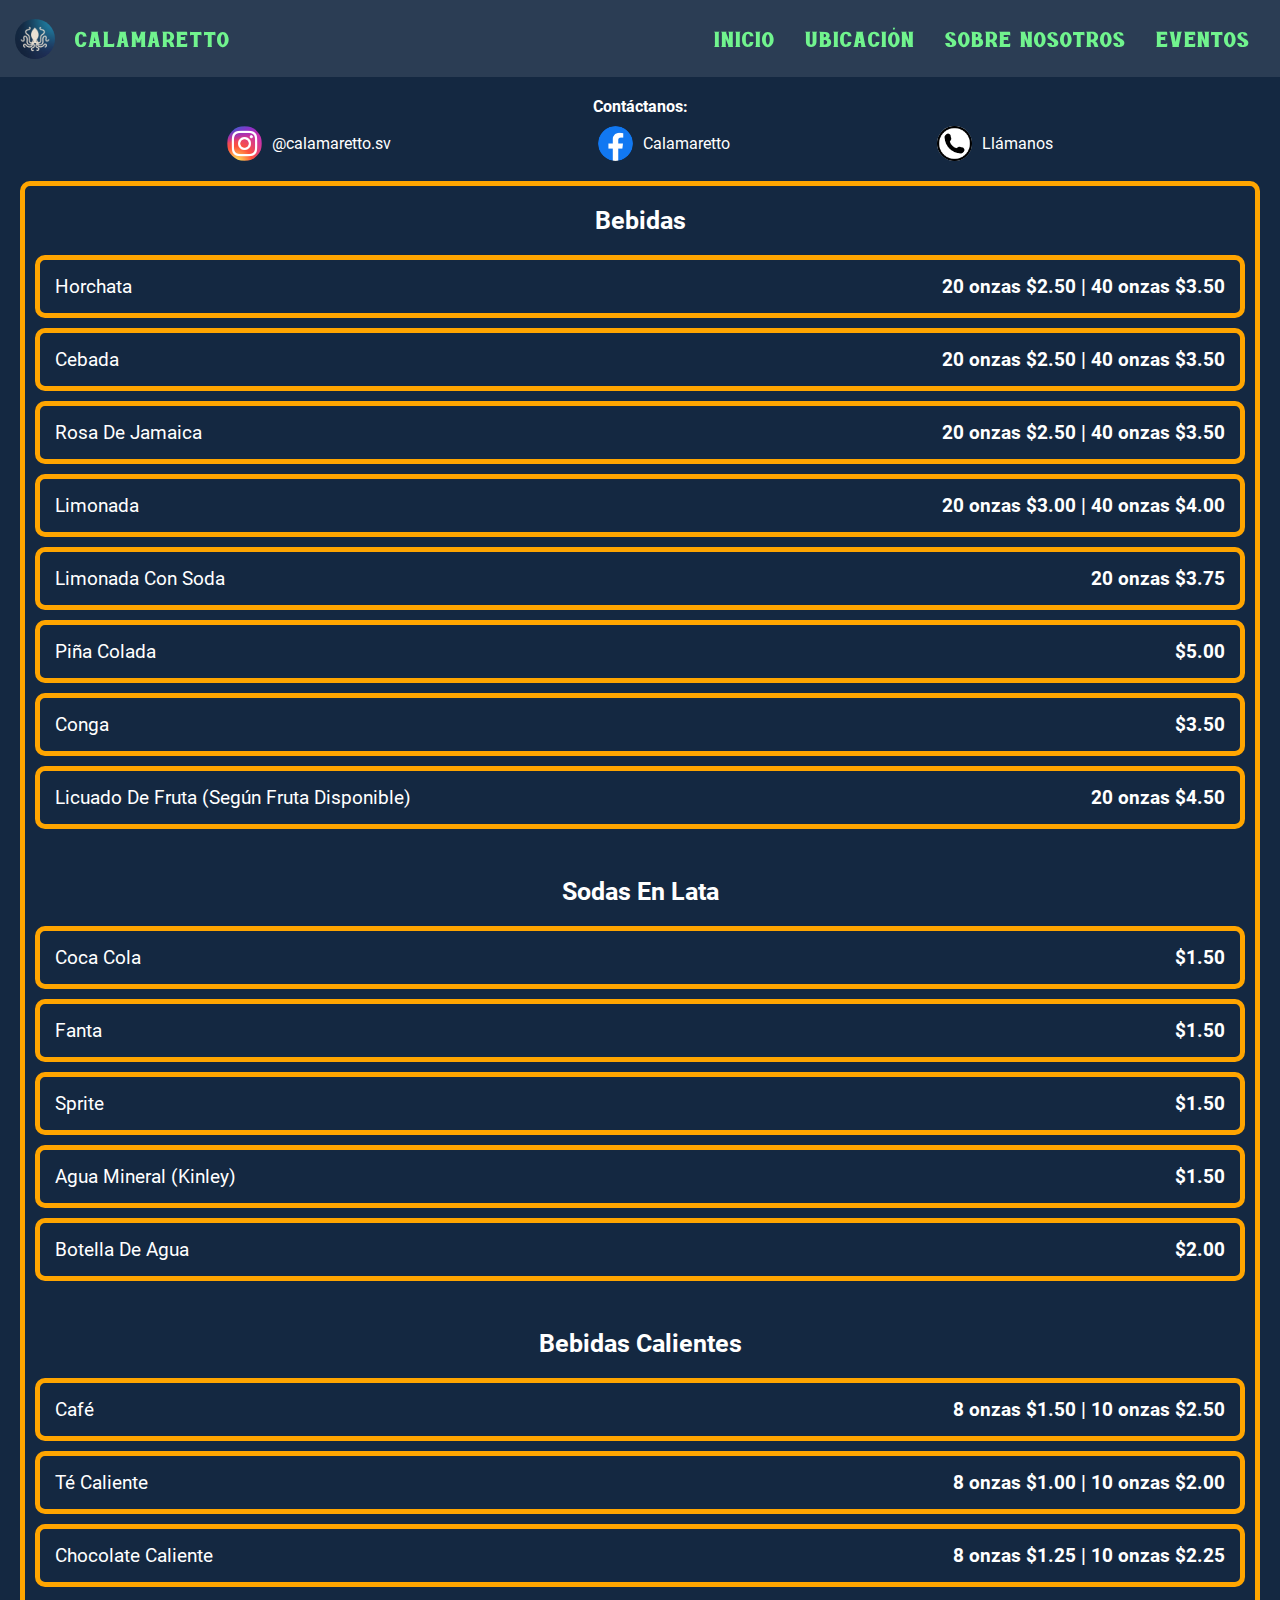
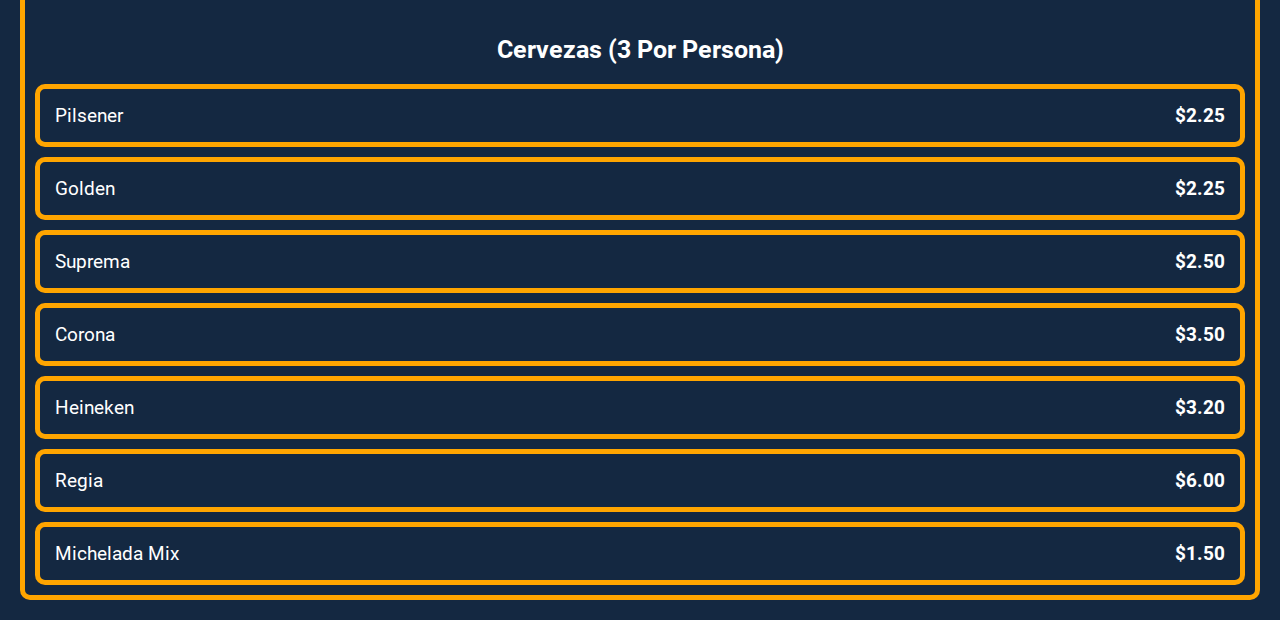
==== commit 22dcc907: "Ajuste de código" ====
--- a/bebidas.html
+++ b/bebidas.html
@@ -72,61 +72,60 @@
     </div>
 
     <!-- Menú de comida -->
-    <div class="div-principal_solonombreyprecio">
+    <div class="div-principal">
       <h2 class="nombreseccion">Bebidas</h2>
-      <br />
-
-      <div class="div-interno">
-        <div class="div-nombreyprecio">
+
+      <div class="div-interno">
+        <div class="nombreyprecio_responsive">
           <p class="nombreplatillo">Horchata</p>
           <p class="preciocontinuo">20 onzas $2.50 | 40 onzas $3.50</p>
         </div>
       </div>
 
       <div class="div-interno">
-        <div class="div-nombreyprecio">
+        <div class="nombreyprecio_responsive">
           <p class="nombreplatillo">Cebada</p>
           <p class="preciocontinuo">20 onzas $2.50 | 40 onzas $3.50</p>
         </div>
       </div>
 
       <div class="div-interno">
-        <div class="div-nombreyprecio">
+        <div class="nombreyprecio_responsive">
           <p class="nombreplatillo">Rosa De Jamaica</p>
           <p class="preciocontinuo">20 onzas $2.50 | 40 onzas $3.50</p>
         </div>
       </div>
 
       <div class="div-interno">
-        <div class="div-nombreyprecio">
+        <div class="nombreyprecio_responsive">
           <p class="nombreplatillo">Limonada</p>
           <p class="preciocontinuo">20 onzas $3.00 | 40 onzas $4.00</p>
         </div>
       </div>
 
       <div class="div-interno">
-        <div class="div-nombreyprecio">
+        <div class="nombreyprecio_responsive">
           <p class="nombreplatillo">Limonada Con Soda</p>
           <p class="preciocontinuo">20 onzas $3.75</p>
         </div>
       </div>
 
       <div class="div-interno">
-        <div class="div-nombreyprecio">
+        <div class="nombreyprecio_responsive">
           <p class="nombreplatillo">Piña Colada</p>
           <p class="preciocontinuo">$5.00</p>
         </div>
       </div>
 
       <div class="div-interno">
-        <div class="div-nombreyprecio">
+        <div class="nombreyprecio_responsive">
           <p class="nombreplatillo">Conga</p>
           <p class="preciocontinuo">$3.50</p>
         </div>
       </div>
 
       <div class="div-interno">
-        <div class="div-nombreyprecio">
+        <div class="nombreyprecio_responsive">
           <p class="nombreplatillo">
             Licuado De Fruta (Según Fruta Disponible)
           </p>
@@ -138,35 +137,35 @@
       <h2 class="nombreseccion">Sodas En Lata</h2>
 
       <div class="div-interno">
-        <div class="div-nombreyprecio">
+        <div class="nombreyprecio_responsive">
           <p class="nombreplatillo">Coca Cola</p>
           <p class="preciocontinuo">$1.50</p>
         </div>
       </div>
 
       <div class="div-interno">
-        <div class="div-nombreyprecio">
+        <div class="nombreyprecio_responsive">
           <p class="nombreplatillo">Fanta</p>
           <p class="preciocontinuo">$1.50</p>
         </div>
       </div>
 
       <div class="div-interno">
-        <div class="div-nombreyprecio">
+        <div class="nombreyprecio_responsive">
           <p class="nombreplatillo">Sprite</p>
           <p class="preciocontinuo">$1.50</p>
         </div>
       </div>
 
       <div class="div-interno">
-        <div class="div-nombreyprecio">
+        <div class="nombreyprecio_responsive">
           <p class="nombreplatillo">Agua Mineral (Kinley)</p>
           <p class="preciocontinuo">$1.50</p>
         </div>
       </div>
 
       <div class="div-interno">
-        <div class="div-nombreyprecio">
+        <div class="nombreyprecio_responsive">
           <p class="nombreplatillo">Botella De Agua</p>
           <p class="preciocontinuo">$2.00</p>
         </div>
@@ -176,21 +175,21 @@
       <h2 class="nombreseccion">Bebidas Calientes</h2>
 
       <div class="div-interno">
-        <div class="div-nombreyprecio">
+        <div class="nombreyprecio_responsive">
           <p class="nombreplatillo">Café</p>
           <p class="preciocontinuo">8 onzas $1.50 | 10 onzas $2.50</p>
         </div>
       </div>
 
       <div class="div-interno">
-        <div class="div-nombreyprecio">
+        <div class="nombreyprecio_responsive">
           <p class="nombreplatillo">Té Caliente</p>
           <p class="preciocontinuo">8 onzas $1.00 | 10 onzas $2.00</p>
         </div>
       </div>
 
       <div class="div-interno">
-        <div class="div-nombreyprecio">
+        <div class="nombreyprecio_responsive">
           <p class="nombreplatillo">Chocolate Caliente</p>
           <p class="preciocontinuo">8 onzas $1.25 | 10 onzas $2.25</p>
         </div>
@@ -200,242 +199,49 @@
       <h2 class="nombreseccion"> Cervezas (3 Por Persona)</h2>
 
       <div class="div-interno">
-        <div class="div-nombreyprecio">
+        <div class="nombreyprecio_responsive">
           <p class="nombreplatillo"> Pilsener</p>
           <p class="preciocontinuo"> $2.25</p>
         </div>
       </div>
 
       <div class="div-interno">
-        <div class="div-nombreyprecio">
+        <div class="nombreyprecio_responsive">
           <p class="nombreplatillo">Golden</p>
           <p class="preciocontinuo"> $2.25</p>
         </div>
       </div>
 
       <div class="div-interno">
-        <div class="div-nombreyprecio">
+        <div class="nombreyprecio_responsive">
           <p class="nombreplatillo"> Suprema</p>
           <p class="preciocontinuo">$2.50</p>
         </div>
       </div>
 
       <div class="div-interno">
-        <div class="div-nombreyprecio">
+        <div class="nombreyprecio_responsive">
           <p class="nombreplatillo">Corona</p>
           <p class="preciocontinuo">$3.50</p>
         </div>
       </div>
 
       <div class="div-interno">
-        <div class="div-nombreyprecio">
+        <div class="nombreyprecio_responsive">
           <p class="nombreplatillo">Heineken</p>
           <p class="preciocontinuo">$3.20</p>
         </div>
       </div>
 
       <div class="div-interno">
-        <div class="div-nombreyprecio">
+        <div class="nombreyprecio_responsive">
           <p class="nombreplatillo">Regia</p>
           <p class="preciocontinuo">$6.00</p>
         </div>
       </div>
 
       <div class="div-interno">
-        <div class="div-nombreyprecio">
-          <p class="nombreplatillo">Michelada Mix</p>
-          <p class="preciocontinuo">$1.50</p>
-        </div>
-      </div>
-    </div>
-
-    <!--Código responsive-->
-
-    <div class="div-principal_solonombreyprecio_responsive">
-      <h2 class="nombreseccion">Bebidas</h2>
-      <br />
-
-      <div class="div-interno">
-        <div class="div-nombreyprecio_responsive">
-          <p class="nombreplatillo">Horchata</p>
-          <p class="precio-platillo_responsive">
-            20 onzas $2.50 | 40 onzas $3.50
-          </p>
-        </div>
-      </div>
-
-      <div class="div-interno">
-        <div class="div-nombreyprecio_responsive">
-          <p class="nombreplatillo">Cebada</p>
-          <p class="precio-platillo_responsive">
-            20 onzas $2.50 | 40 onzas $3.50
-          </p>
-        </div>
-      </div>
-
-      <div class="div-interno">
-        <div class="div-nombreyprecio_responsive">
-          <p class="nombreplatillo">Rosa De Jamaica</p>
-          <p class="precio-platillo_responsive">
-            20 onzas $2.50 | 40 onzas $3.50
-          </p>
-        </div>
-      </div>
-
-      <div class="div-interno">
-        <div class="div-nombreyprecio_responsive">
-          <p class="nombreplatillo">Limonada</p>
-          <p class="precio-platillo_responsive">
-            20 onzas $3.00 | 40 onzas $4.00
-          </p>
-        </div>
-      </div>
-
-      <div class="div-interno">
-        <div class="div-nombreyprecio_responsive">
-          <p class="nombreplatillo">Limonada Con Soda</p>
-          <p class="precio-platillo_responsive">20 onzas $3.75</p>
-        </div>
-      </div>
-
-      <div class="div-interno">
-        <div class="div-nombreyprecio_responsive">
-          <p class="nombreplatillo">Piña Colada</p>
-          <p class="precio-platillo_responsive">$5.00</p>
-        </div>
-      </div>
-
-      <div class="div-interno">
-        <div class="div-nombreyprecio_responsive">
-          <p class="nombreplatillo">Conga</p>
-          <p class="precio-platillo_responsive">$3.50</p>
-        </div>
-      </div>
-
-      <div class="div-interno">
-        <div class="div-nombreyprecio_responsive">
-          <p class="nombreplatillo">
-            Licuado De Fruta (Según Fruta Disponible)
-          </p>
-          <p class="precio-platillo_responsive">20 onzas $4.50</p>
-        </div>
-      </div>
-
-      <br />
-      <h2 class="nombreseccion">Sodas En Lata</h2>
-
-      <div class="div-interno">
-        <div class="div-nombreyprecio">
-          <p class="nombreplatillo">Coca Cola</p>
-          <p class="preciocontinuo">$1.50</p>
-        </div>
-      </div>
-
-      <div class="div-interno">
-        <div class="div-nombreyprecio">
-          <p class="nombreplatillo">Fanta</p>
-          <p class="preciocontinuo">$1.50</p>
-        </div>
-      </div>
-
-      <div class="div-interno">
-        <div class="div-nombreyprecio">
-          <p class="nombreplatillo">Sprite</p>
-          <p class="preciocontinuo">$1.50</p>
-        </div>
-      </div>
-
-      <div class="div-interno">
-        <div class="div-nombreyprecio">
-          <p class="nombreplatillo">Agua Mineral (Kinley)</p>
-          <p class="preciocontinuo">$1.50</p>
-        </div>
-      </div>
-
-      <div class="div-interno">
-        <div class="div-nombreyprecio">
-          <p class="nombreplatillo">Botella De Agua</p>
-          <p class="preciocontinuo">$2.00</p>
-        </div>
-      </div>
-
-      <br />
-      <h2 class="nombreseccion">Bebidas Calientes</h2>
-
-      <div class="div-interno">
-        <div class="div-nombreyprecio_responsive">
-          <p class="nombreplatillo">Café</p>
-          <p class="precio-platillo_responsive">
-            8 onzas $1.50 | 10 onzas $2.50
-          </p>
-        </div>
-      </div>
-
-      <div class="div-interno">
-        <div class="div-nombreyprecio_responsive">
-          <p class="nombreplatillo">Té Caliente</p>
-          <p class="precio-platillo_responsive">
-            8 onzas $1.00 | 10 onzas $2.00
-          </p>
-        </div>
-      </div>
-
-      <div class="div-interno">
-        <div class="div-nombreyprecio_responsive">
-          <p class="nombreplatillo">Chocolate Caliente</p>
-          <p class="precio-platillo_responsive">
-            8 onzas $1.25 | 10 onzas $2.25
-          </p>
-        </div>
-      </div>
-
-      <br />
-      <h2 class="nombreseccion">Cervezas (3 Cervezas Por Persona)</h2>
-
-      <div class="div-interno">
-        <div class="div-nombreyprecio">
-          <p class="nombreplatillo"> Pilsener</p>
-          <p class="preciocontinuo"> $2.25</p>
-        </div>
-      </div>
-
-      <div class="div-interno">
-        <div class="div-nombreyprecio">
-          <p class="nombreplatillo">Golden</p>
-          <p class="preciocontinuo"> $2.25</p>
-        </div>
-      </div>
-
-      <div class="div-interno">
-        <div class="div-nombreyprecio">
-          <p class="nombreplatillo"> Suprema</p>
-          <p class="preciocontinuo">$2.50</p>
-        </div>
-      </div>
-
-      <div class="div-interno">
-        <div class="div-nombreyprecio">
-          <p class="nombreplatillo">Corona</p>
-          <p class="preciocontinuo">$3.50</p>
-        </div>
-      </div>
-
-      <div class="div-interno">
-        <div class="div-nombreyprecio">
-          <p class="nombreplatillo">Heineken</p>
-          <p class="preciocontinuo">$3.20</p>
-        </div>
-      </div>
-
-      <div class="div-interno">
-        <div class="div-nombreyprecio">
-          <p class="nombreplatillo">Regia</p>
-          <p class="preciocontinuo">$6.00</p>
-        </div>
-      </div>
-
-      <div class="div-interno">
-        <div class="div-nombreyprecio">
+        <div class="nombreyprecio_responsive">
           <p class="nombreplatillo">Michelada Mix</p>
           <p class="preciocontinuo">$1.50</p>
         </div>
--- a/estilo.css
+++ b/estilo.css
@@ -1,5 +1,7 @@
 * {
-  margin: 0px;
+  margin: 0;
+  padding: 0;
+  box-sizing: border-box;
 }
 
 @font-face {
@@ -23,7 +25,7 @@
 }
 
 body {
-  height: 100vh;
+  height: 100%;
   background: #142841;
   color: #fff;
 }
@@ -142,15 +144,14 @@
 }
 
 .secciones {
-  margin-bottom: 20px;
+  margin: 10px;
   height: 100px;
   width: 400px;
   min-width: 300px;
-  font-size: 19px;
+  font-size: 18px;
   text-align: center;
   text-decoration: none;
   line-height: 100px;
-  box-sizing: border-box;
   border-radius: 10px;
   background-color: #ff7f50;
   color: #fff;
@@ -179,52 +180,45 @@
   margin: 10px;
 }
 
+.nombreyprecio {
+  display: flex;
+  justify-content: space-between;
+}
+
+.nombreyprecio_responsive {
+  display: flex;
+  justify-content: space-between;
+}
+
+/*Texto Platillos menú */
+
 .nombreseccion {
   font-size: 25px;
-  text-align: left;
-  margin-top: 10px;
-  margin-left: 25px;
-  font-family: "Roboto-Bold";
-}
-
-.div-nombreyprecio {
-  display: flex;
-  justify-content: space-between;
-  align-items: center;
+  font-family: "Roboto-Bold";
+  margin: 20px;
+  text-align: center;
 }
 
 .nombreplatillo {
   font-size: 19px;
-  text-align: left;
-  font-family: "Roboto-Regular";
+  font-family: "Roboto-Regular";
+  margin: 5px;
+}
+
+.detallesplatillo {
+  font-size: 16px;
+  font-family: "Roboto-Light";
+  margin: 5px;
 }
 
 .preciocontinuo {
   font-size: 19px;
-  text-align: right;
-  font-family: "Roboto-Bold";
-}
-
-.detallesplatillo {
-  font-size: 16px;
-  text-align: left;
-  font-weight: 100;
-  font-family: "Roboto-Light";
+  font-family: "Roboto-Bold";
+  margin: 5px;
 }
 
 .nota {
   font-size: 19px;
-  margin-left: 25px;
-  margin-bottom: 20px;
-  font-family: "Roboto-Bold";
-}
-
-.div-principal_solonombreyprecio {
-  border: 5px solid orange;
-  border-radius: 10px;
-  margin: 20px;
-}
-
-.div-principal_solonombreyprecio_responsive {
-  display: none;
+  text-align: center;
+  font-family: "Roboto-Bold";
 }--- a/estilos_responsive.css
+++ b/estilos_responsive.css
@@ -1,6 +1,6 @@
 @media only screen and (max-width: 1000px) {
   * {
-    margin: 0px;
+    margin: 0;
   }
 
   @font-face {
@@ -24,7 +24,7 @@
   }
 
   body {
-    height: 100vh;
+    height: 100%;
     background:  #142841;
     color: #fff;
   }
@@ -106,6 +106,10 @@
 
   /* Seccion botones página principal */
 
+  h1 {
+    font-size: 25px;
+  }
+
   .botones-secciones {
     display: flex;
     flex-wrap: wrap;
@@ -131,60 +135,14 @@
 
   /* Divs de cada página de menu*/
 
-  .div-principal_solonombreyprecio {
-    display: none;
-  }
-
-  .div-principal_solonombreyprecio_responsive {
-    display: block;
-    border: 5px solid orange;
-    border-radius: 10px;
-    margin: 20px;
-  }
-
-  .div-nombreyprecio_responsive {
-    display: block;
-  }
-
-  .nombreseccion {
-    font-size: 22px;
-    text-align: left;
-    margin-top: 10px;
-    margin-left: 25px;
-    font-family: "Roboto-Bold";
-  }
-
-  .nombreplatillo {
-    font-size: 17px;
-    text-align: left;
-    font-family: "Roboto-Regular";
-  }
-
-  .preciocontinuo {
-    font-size: 17px;
-    text-align: right;
-    font-family: "Roboto-Bold";
+  .nombreyprecio_responsive {
+    display: flex;
+    flex-direction: column;
+    justify-content: center;
   }
 
   .detallesplatillo {
-    font-size: 14px;
     text-align: left;
-    font-family: "Roboto-Light";
-  }
-
-  .precio-platillo_responsive {
-    margin-top: 10px;
-    font-size: 17px;
-    text-align: right;
-    overflow: none;
-    font-family: "Roboto-Bold";
-  }
-
-  .nota {
-    font-size: 17px;
-    margin-left: 25px;
-    margin-bottom: 20px;
-    font-family: "Roboto-Bold";
   }
 
   @media only screen and (max-width: 750px) {
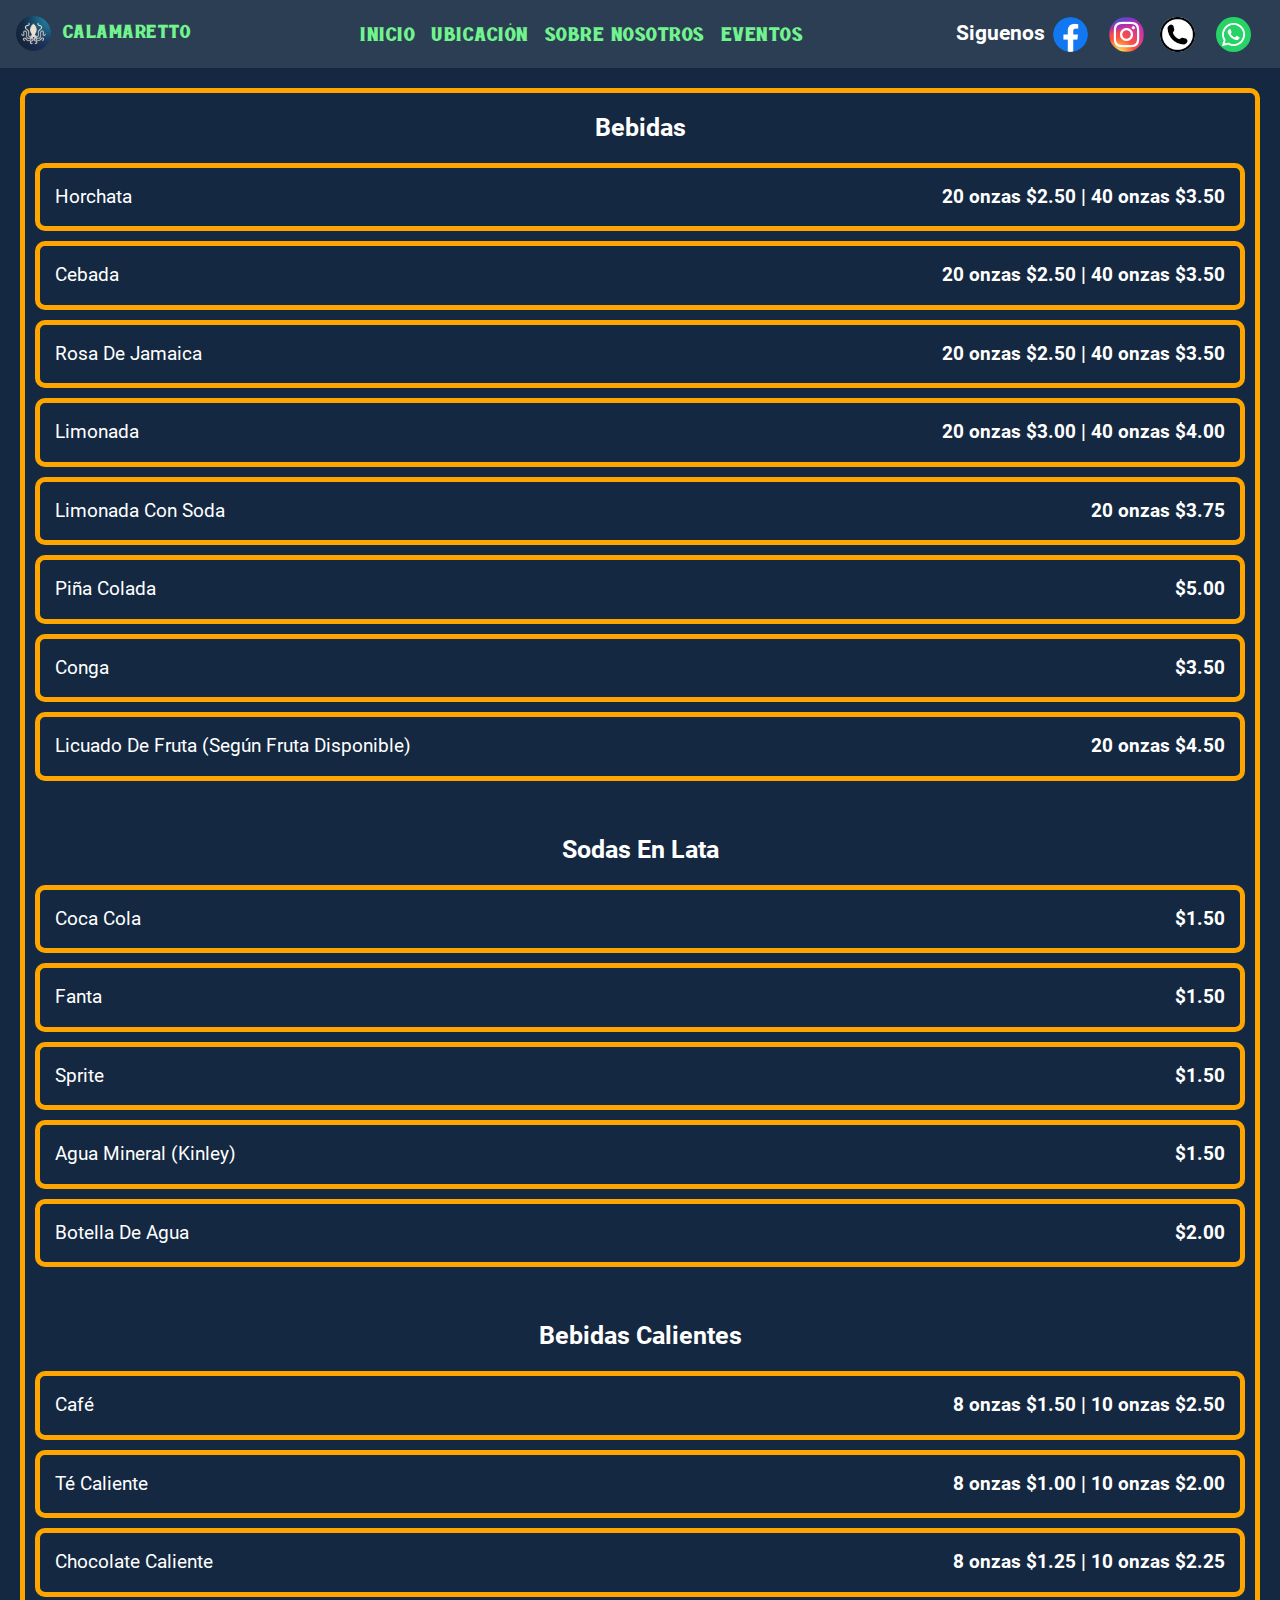
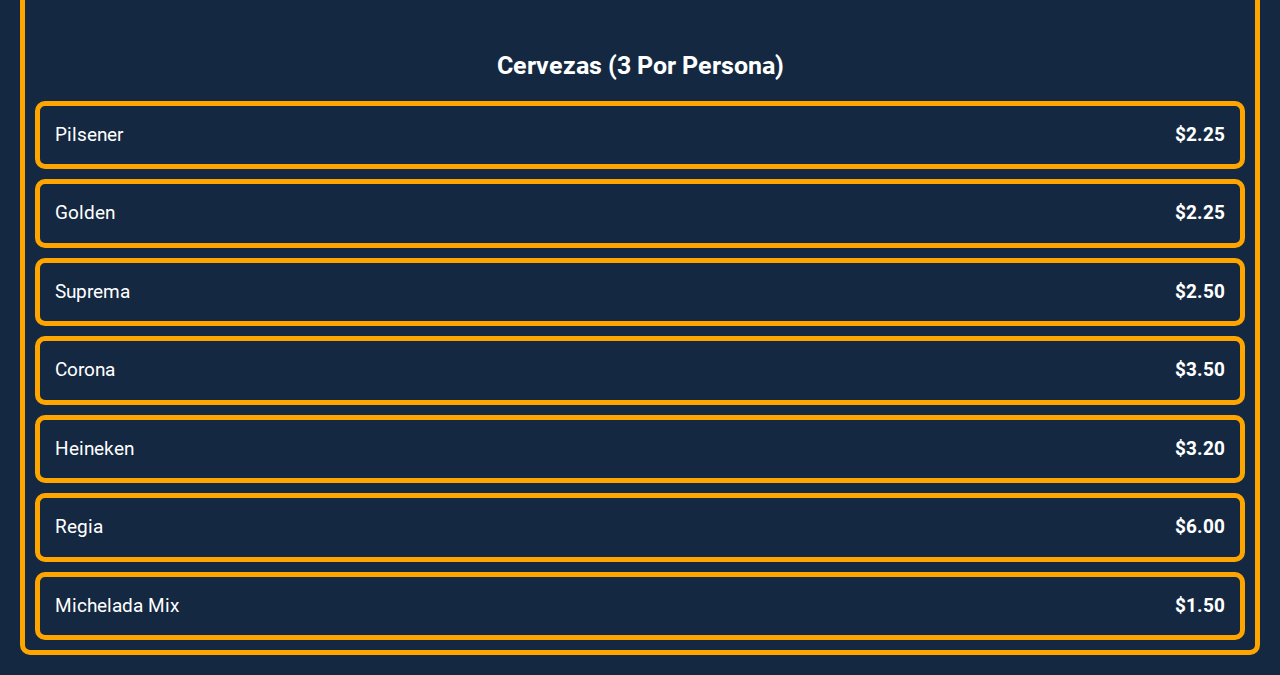
==== commit dc1cb1e8: "Cambio de menú de nav" ====
--- a/bebidas.html
+++ b/bebidas.html
@@ -1,253 +1,255 @@
 <!DOCTYPE html>
 <html lang="en">
-  <head>
-    <meta charset="UTF-8" />
-    <meta name="viewport" content="width=device-width, initial-scale=1.0" />
-    <meta
-      name="keywords"
-      content="Calamaretto, restaurante de mariscos, mariscos frescos, camarones, ceviche, Zaragoza"
-    />
-    <meta name="geo.region" content="503" />
-    <meta name="geo.placename" content="Calamaretto" />
-    <meta
-      name="description"
-      content="Bienvenido a nuestro restaurante de mariscos en Zaragoza, donde ofrecemos las mejores especialidades del mar. 
-      Disfruta de nuestra amplia selección de platos de mariscos frescos y deliciosos."
-    />
-
-    <title>Bebidas</title>
-    <link rel="icon" href="favicon.png" type="image/png">
-    <link rel="stylesheet" type="text/css" href="estilo.css" />
-    <link rel="stylesheet" type="text/css" href="estilos_responsive.css" />
-  </head>
-  <body>
-    <!-- Menú de navegación -->
-    <header>
-      <nav class="navbar">
-        <div class="menu-toggle" onclick="toggleMenu()">
-          <div class="bar"></div>
-          <div class="bar"></div>
-          <div class="bar"></div>
-        </div>
-  
-        <a href="index.html" class="logo">
-          <img src="./logo_calamaretto.jpg" alt="Logo del restaurante" />
-          <p class="nombre-restaurante">Calamaretto</p>
-        </a>
-  
-        <ul class="menu">
-          <li>
-            <a href="index.html"> Inicio </a>
-          </li>
-          <li>
-            <a href="ubicacion.html"> Ubicación</a>
-          </li>
-          <li>
-            <a href="sobrenosotros.html"> Sobre Nosotros </a>
-          </li>
-          <li>
-            <a href="eventos.html"> Eventos</a>
+
+<head>
+  <meta charset="UTF-8" />
+  <meta name="viewport" content="width=device-width, initial-scale=1.0" />
+  <meta name="keywords"
+    content="Calamaretto, restaurante de mariscos, mariscos frescos, camarones, ceviche, Zaragoza" />
+  <meta name="geo.region" content="503" />
+  <meta name="geo.placename" content="Calamaretto" />
+  <meta name="description" content="Bienvenido a nuestro restaurante de mariscos en Zaragoza, donde ofrecemos las mejores especialidades del mar. 
+      Disfruta de nuestra amplia selección de platos de mariscos frescos y deliciosos." />
+
+  <title>Bebidas</title>
+  <link href="https://stackpath.bootstrapcdn.com/bootstrap/4.5.2/css/bootstrap.min.css" rel="stylesheet">
+  <link rel="icon" href="favicon.png" type="image/png">
+  <link rel="stylesheet" type="text/css" href="estilo.css" />
+  <link rel="stylesheet" type="text/css" href="estilos_responsive.css" />
+</head>
+
+<body>
+  <!-- Menú de navegación -->
+  <header>
+    <nav class="navbar navbar-expand-lg navbar-dark">
+      <a class="navbar-brand" href="index.html">
+        <img src="logo_calamaretto.jpg" class="nombre" alt="Logo restaurante">
+        CALAMARETTO
+      </a>
+      <button class="navbar-toggler" type="button" data-toggle="collapse" data-target="#navbarNav"
+        aria-controls="navbarNav" aria-expanded="false" aria-label="Toggle navigation">
+        <span class="navbar-toggler-icon"></span>
+      </button>
+      <div class="collapse navbar-collapse" id="navbarNav">
+        <ul class="navbar-nav  ml-auto">
+          <li class="nav-item">
+            <a class="nav-link enlace" href="index.html">INICIO</a>
+          </li>
+          <li class="nav-item">
+            <a class="nav-link enlace" href="ubicacion.html">UBICACIÓN</a>
+          </li>
+          <li class="nav-item">
+            <a class="nav-link enlace" href="sobrenosotros.html">SOBRE NOSOTROS</a>
+          </li>
+          <li class="nav-item">
+            <a class="nav-link enlace" href="eventos.html">EVENTOS</a>
           </li>
         </ul>
-      </nav>  
-    </header>
-
-    <!-- Sección de contactos-->
-    <div class="contactos">
-      <p class="p_contactanos">Contáctanos:</p>
-      <div class="redes">
-        <a href="https://www.instagram.com/calamaretto.sv/" class="imagen">
-          <img src="./logo_instagram.png" alt="Logo de Instagram" />
-          <p>@calamaretto.sv</p>
-        </a>
-        <a href="https://www.facebook.com/calamarettosv" class="imagen">
-          <img src="./logo_facebook.png" alt="Logo de Facebook" />
-          <p>Calamaretto</p>
-        </a>
-        <a href="tel:+50376475261" class="imagen">
-          <img src="logo_telefono.png" alt="Logo de Llamar" />
-          <p>Llámanos</p>
-        </a>
-      </div>
-    </div>
-
-    <!-- Menú de comida -->
-    <div class="div-principal">
-      <h2 class="nombreseccion">Bebidas</h2>
-
-      <div class="div-interno">
-        <div class="nombreyprecio_responsive">
-          <p class="nombreplatillo">Horchata</p>
-          <p class="preciocontinuo">20 onzas $2.50 | 40 onzas $3.50</p>
-        </div>
-      </div>
-
-      <div class="div-interno">
-        <div class="nombreyprecio_responsive">
-          <p class="nombreplatillo">Cebada</p>
-          <p class="preciocontinuo">20 onzas $2.50 | 40 onzas $3.50</p>
-        </div>
-      </div>
-
-      <div class="div-interno">
-        <div class="nombreyprecio_responsive">
-          <p class="nombreplatillo">Rosa De Jamaica</p>
-          <p class="preciocontinuo">20 onzas $2.50 | 40 onzas $3.50</p>
-        </div>
-      </div>
-
-      <div class="div-interno">
-        <div class="nombreyprecio_responsive">
-          <p class="nombreplatillo">Limonada</p>
-          <p class="preciocontinuo">20 onzas $3.00 | 40 onzas $4.00</p>
-        </div>
-      </div>
-
-      <div class="div-interno">
-        <div class="nombreyprecio_responsive">
-          <p class="nombreplatillo">Limonada Con Soda</p>
-          <p class="preciocontinuo">20 onzas $3.75</p>
-        </div>
-      </div>
-
-      <div class="div-interno">
-        <div class="nombreyprecio_responsive">
-          <p class="nombreplatillo">Piña Colada</p>
-          <p class="preciocontinuo">$5.00</p>
-        </div>
-      </div>
-
-      <div class="div-interno">
-        <div class="nombreyprecio_responsive">
-          <p class="nombreplatillo">Conga</p>
-          <p class="preciocontinuo">$3.50</p>
-        </div>
-      </div>
-
-      <div class="div-interno">
-        <div class="nombreyprecio_responsive">
-          <p class="nombreplatillo">
-            Licuado De Fruta (Según Fruta Disponible)
-          </p>
-          <p class="preciocontinuo">20 onzas $4.50</p>
-        </div>
-      </div>
-
-      <br />
-      <h2 class="nombreseccion">Sodas En Lata</h2>
-
-      <div class="div-interno">
-        <div class="nombreyprecio_responsive">
-          <p class="nombreplatillo">Coca Cola</p>
-          <p class="preciocontinuo">$1.50</p>
-        </div>
-      </div>
-
-      <div class="div-interno">
-        <div class="nombreyprecio_responsive">
-          <p class="nombreplatillo">Fanta</p>
-          <p class="preciocontinuo">$1.50</p>
-        </div>
-      </div>
-
-      <div class="div-interno">
-        <div class="nombreyprecio_responsive">
-          <p class="nombreplatillo">Sprite</p>
-          <p class="preciocontinuo">$1.50</p>
-        </div>
-      </div>
-
-      <div class="div-interno">
-        <div class="nombreyprecio_responsive">
-          <p class="nombreplatillo">Agua Mineral (Kinley)</p>
-          <p class="preciocontinuo">$1.50</p>
-        </div>
-      </div>
-
-      <div class="div-interno">
-        <div class="nombreyprecio_responsive">
-          <p class="nombreplatillo">Botella De Agua</p>
-          <p class="preciocontinuo">$2.00</p>
-        </div>
-      </div>
-
-      <br />
-      <h2 class="nombreseccion">Bebidas Calientes</h2>
-
-      <div class="div-interno">
-        <div class="nombreyprecio_responsive">
-          <p class="nombreplatillo">Café</p>
-          <p class="preciocontinuo">8 onzas $1.50 | 10 onzas $2.50</p>
-        </div>
-      </div>
-
-      <div class="div-interno">
-        <div class="nombreyprecio_responsive">
-          <p class="nombreplatillo">Té Caliente</p>
-          <p class="preciocontinuo">8 onzas $1.00 | 10 onzas $2.00</p>
-        </div>
-      </div>
-
-      <div class="div-interno">
-        <div class="nombreyprecio_responsive">
-          <p class="nombreplatillo">Chocolate Caliente</p>
-          <p class="preciocontinuo">8 onzas $1.25 | 10 onzas $2.25</p>
-        </div>
-      </div>
-
-      <br>
-      <h2 class="nombreseccion"> Cervezas (3 Por Persona)</h2>
-
-      <div class="div-interno">
-        <div class="nombreyprecio_responsive">
-          <p class="nombreplatillo"> Pilsener</p>
-          <p class="preciocontinuo"> $2.25</p>
-        </div>
-      </div>
-
-      <div class="div-interno">
-        <div class="nombreyprecio_responsive">
-          <p class="nombreplatillo">Golden</p>
-          <p class="preciocontinuo"> $2.25</p>
-        </div>
-      </div>
-
-      <div class="div-interno">
-        <div class="nombreyprecio_responsive">
-          <p class="nombreplatillo"> Suprema</p>
-          <p class="preciocontinuo">$2.50</p>
-        </div>
-      </div>
-
-      <div class="div-interno">
-        <div class="nombreyprecio_responsive">
-          <p class="nombreplatillo">Corona</p>
-          <p class="preciocontinuo">$3.50</p>
-        </div>
-      </div>
-
-      <div class="div-interno">
-        <div class="nombreyprecio_responsive">
-          <p class="nombreplatillo">Heineken</p>
-          <p class="preciocontinuo">$3.20</p>
-        </div>
-      </div>
-
-      <div class="div-interno">
-        <div class="nombreyprecio_responsive">
-          <p class="nombreplatillo">Regia</p>
-          <p class="preciocontinuo">$6.00</p>
-        </div>
-      </div>
-
-      <div class="div-interno">
-        <div class="nombreyprecio_responsive">
-          <p class="nombreplatillo">Michelada Mix</p>
-          <p class="preciocontinuo">$1.50</p>
-        </div>
-      </div>
-    </div>
-
-    <script src="script.js"></script>
-  </body>
+
+        <ul class="navbar-nav social-icons d-flex align-items-center ml-auto">
+          <li class="nav-item siguenos">Siguenos</li>
+          <li class="nav-item ">
+            <a class="nav-link" href="https://www.facebook.com/calamarettosv"><img src="logo_facebook.png"
+                alt="Enlace de Facebook" class=" align-center nombre"></a>
+          </li>
+          <li class="nav-item">
+            <a class="nav-link" href="https://www.instagram.com/calamaretto.sv/"><img src="logo_instagram.png"
+                alt="Enlace a Instagram" class=" align-center" /></a>
+          </li>
+          <li class="nav-item">
+            <a class="nav-link" href="tel:+50376475261"> <img src="logo_telefono.png" alt="Enlace a llamar"
+                class=" align-center nombre" /></a>
+          </li>
+          <li class="nav-item">
+            <a class="nav-link" href="tel:+50376475261"> <img src="logo_whatsapp.png" alt="Enlace a WhatsApp"
+                class=" align-center nombre" /></a>
+          </li>
+        </ul>
+      </div>
+    </nav>
+  </header>
+
+  <!-- Menú de comida -->
+  <div class="div-principal">
+    <h2 class="nombreseccion">Bebidas</h2>
+
+    <div class="div-interno">
+      <div class="nombreyprecio_responsive">
+        <p class="nombreplatillo">Horchata</p>
+        <p class="preciocontinuo">20 onzas $2.50 | 40 onzas $3.50</p>
+      </div>
+    </div>
+
+    <div class="div-interno">
+      <div class="nombreyprecio_responsive">
+        <p class="nombreplatillo">Cebada</p>
+        <p class="preciocontinuo">20 onzas $2.50 | 40 onzas $3.50</p>
+      </div>
+    </div>
+
+    <div class="div-interno">
+      <div class="nombreyprecio_responsive">
+        <p class="nombreplatillo">Rosa De Jamaica</p>
+        <p class="preciocontinuo">20 onzas $2.50 | 40 onzas $3.50</p>
+      </div>
+    </div>
+
+    <div class="div-interno">
+      <div class="nombreyprecio_responsive">
+        <p class="nombreplatillo">Limonada</p>
+        <p class="preciocontinuo">20 onzas $3.00 | 40 onzas $4.00</p>
+      </div>
+    </div>
+
+    <div class="div-interno">
+      <div class="nombreyprecio_responsive">
+        <p class="nombreplatillo">Limonada Con Soda</p>
+        <p class="preciocontinuo">20 onzas $3.75</p>
+      </div>
+    </div>
+
+    <div class="div-interno">
+      <div class="nombreyprecio_responsive">
+        <p class="nombreplatillo">Piña Colada</p>
+        <p class="preciocontinuo">$5.00</p>
+      </div>
+    </div>
+
+    <div class="div-interno">
+      <div class="nombreyprecio_responsive">
+        <p class="nombreplatillo">Conga</p>
+        <p class="preciocontinuo">$3.50</p>
+      </div>
+    </div>
+
+    <div class="div-interno">
+      <div class="nombreyprecio_responsive">
+        <p class="nombreplatillo">
+          Licuado De Fruta (Según Fruta Disponible)
+        </p>
+        <p class="preciocontinuo">20 onzas $4.50</p>
+      </div>
+    </div>
+
+    <br />
+    <h2 class="nombreseccion">Sodas En Lata</h2>
+
+    <div class="div-interno">
+      <div class="nombreyprecio_responsive">
+        <p class="nombreplatillo">Coca Cola</p>
+        <p class="preciocontinuo">$1.50</p>
+      </div>
+    </div>
+
+    <div class="div-interno">
+      <div class="nombreyprecio_responsive">
+        <p class="nombreplatillo">Fanta</p>
+        <p class="preciocontinuo">$1.50</p>
+      </div>
+    </div>
+
+    <div class="div-interno">
+      <div class="nombreyprecio_responsive">
+        <p class="nombreplatillo">Sprite</p>
+        <p class="preciocontinuo">$1.50</p>
+      </div>
+    </div>
+
+    <div class="div-interno">
+      <div class="nombreyprecio_responsive">
+        <p class="nombreplatillo">Agua Mineral (Kinley)</p>
+        <p class="preciocontinuo">$1.50</p>
+      </div>
+    </div>
+
+    <div class="div-interno">
+      <div class="nombreyprecio_responsive">
+        <p class="nombreplatillo">Botella De Agua</p>
+        <p class="preciocontinuo">$2.00</p>
+      </div>
+    </div>
+
+    <br />
+    <h2 class="nombreseccion">Bebidas Calientes</h2>
+
+    <div class="div-interno">
+      <div class="nombreyprecio_responsive">
+        <p class="nombreplatillo">Café</p>
+        <p class="preciocontinuo">8 onzas $1.50 | 10 onzas $2.50</p>
+      </div>
+    </div>
+
+    <div class="div-interno">
+      <div class="nombreyprecio_responsive">
+        <p class="nombreplatillo">Té Caliente</p>
+        <p class="preciocontinuo">8 onzas $1.00 | 10 onzas $2.00</p>
+      </div>
+    </div>
+
+    <div class="div-interno">
+      <div class="nombreyprecio_responsive">
+        <p class="nombreplatillo">Chocolate Caliente</p>
+        <p class="preciocontinuo">8 onzas $1.25 | 10 onzas $2.25</p>
+      </div>
+    </div>
+
+    <br>
+    <h2 class="nombreseccion"> Cervezas (3 Por Persona)</h2>
+
+    <div class="div-interno">
+      <div class="nombreyprecio_responsive">
+        <p class="nombreplatillo"> Pilsener</p>
+        <p class="preciocontinuo"> $2.25</p>
+      </div>
+    </div>
+
+    <div class="div-interno">
+      <div class="nombreyprecio_responsive">
+        <p class="nombreplatillo">Golden</p>
+        <p class="preciocontinuo"> $2.25</p>
+      </div>
+    </div>
+
+    <div class="div-interno">
+      <div class="nombreyprecio_responsive">
+        <p class="nombreplatillo"> Suprema</p>
+        <p class="preciocontinuo">$2.50</p>
+      </div>
+    </div>
+
+    <div class="div-interno">
+      <div class="nombreyprecio_responsive">
+        <p class="nombreplatillo">Corona</p>
+        <p class="preciocontinuo">$3.50</p>
+      </div>
+    </div>
+
+    <div class="div-interno">
+      <div class="nombreyprecio_responsive">
+        <p class="nombreplatillo">Heineken</p>
+        <p class="preciocontinuo">$3.20</p>
+      </div>
+    </div>
+
+    <div class="div-interno">
+      <div class="nombreyprecio_responsive">
+        <p class="nombreplatillo">Regia</p>
+        <p class="preciocontinuo">$6.00</p>
+      </div>
+    </div>
+
+    <div class="div-interno">
+      <div class="nombreyprecio_responsive">
+        <p class="nombreplatillo">Michelada Mix</p>
+        <p class="preciocontinuo">$1.50</p>
+      </div>
+    </div>
+  </div>
+
+  <!-- Bootstrap JS, Popper.js, and jQuery desde CDN -->
+  <script src="https://code.jquery.com/jquery-3.5.1.slim.min.js"></script>
+  <script src="https://cdn.jsdelivr.net/npm/@popperjs/core@2.5.2/dist/umd/popper.min.js"></script>
+  <script src="https://stackpath.bootstrapcdn.com/bootstrap/4.5.2/js/bootstrap.min.js"></script>
+</body>
+
 </html>--- a/estilo.css
+++ b/estilo.css
@@ -1,7 +1,7 @@
 * {
   margin: 0;
   padding: 0;
-  box-sizing: border-box;
+  box-sizing: border-box !important;
 }
 
 @font-face {
@@ -31,108 +31,57 @@
 }
 
 .navbar {
-  display: flex;
-  align-items: center;
-  justify-content: space-between;
-  background: rgba(255, 255, 255, 0.1);
-  backdrop-filter: blur(8px);
-  padding: 15px;
-  font-size: 23px;
-  letter-spacing: 1px;
+  background-color: #2C3E54;
+  font-size: 21px !important;
 }
 
-.menu-toggle {
-  display: none;
-  flex-direction: column;
-  cursor: pointer;
+.navbar-brand, .nav-link {
+  color:  #71f48e !important;
+  font-family: "Rottely";
+  letter-spacing: .5px;
 }
 
-.bar {
-  background-color: #fff;
-  height: 4px;
-  width: 25px;
-  margin: 3px 0;
-  border-radius: 10px;
+.nombre {
+  height: 35px;
+  width: 35px;
+  border-radius: 20px;
+  margin-right: 5px;
 }
 
-.logo {
-  display: flex;
-  align-items: center;
-  text-decoration: none;
+.enlace:hover{
+  color: orange !important;
 }
 
-.logo img {
-  height: 40px;
-  width: 40px;
-  margin-right: 20px;
-  border-radius: 25px;
+.navbar-toggler {
+  border-color: rgba(255, 255, 255, 0.1);
 }
 
-.nombre-restaurante {
-  text-decoration: none;
-  color: #71f48e;
-  font-family: "Rottely";
+.navbar-toggler-icon {
+  background-image: url("data:image/svg+xml;charset=utf8,%3Csvg viewBox='0 0 30 30' xmlns='http://www.w3.org/2000/svg'%3E%3Cpath stroke='rgba%28255, 255, 255, 0.5%29' stroke-width='2' stroke-linecap='round' stroke-miterlimit='10' d='M4 7h22M4 15h22M4 23h22'/%3E%3C/svg%3E");
 }
 
-.menu {
-  color: #71f48e;
+.social-icons {
   display: flex;
-  list-style-type: none;
+  width: auto;
 }
 
-.menu li a {
-  padding: 0px 15px;
-  text-decoration: none;
-  color: #71f48e;
-  font-family: "Rottely";
-  letter-spacing: 1px;
+.social-icons img {
+  width: 35px;
+  height: 35px;
+  border-radius: 20px;
 }
 
-.menu li a:hover {
-  color: orange;
-}
-
-/* Sección de contactos */
-
-.contactos {
-  margin: 20px;
-}
-
-.p_contactanos {
-  text-align: center;
-  margin-bottom: 10px;
-  font-family: "Roboto-Bold";
-  font-size: 16px;
-}
-
-.redes {
-  display: flex;
-  justify-content: space-evenly;
-}
-
-.imagen {
-  display: flex;
-  text-decoration: none;
-  color: #fff;
-  align-items: center;
-  font-family: "Roboto-Regular";
-  font-size: 16px;
-}
-
-.imagen img {
-  display: flex;
-  height: 35px;
-  width: 35px;
-  border-radius: 35px;
-  margin-right: 10px;
+.siguenos {
+ font-family: "Roboto-Bold";
 }
 
 /* Sección de botones de página  */
 
 h1 {
   font-family: "Roboto-Bold";
-  font-size: 25px;
+  font-size: 22px;
   text-align: center;
+  margin: 20px;
 }
 
 .botones-secciones {
@@ -156,6 +105,11 @@
   background-color: #ff7f50;
   color: #fff;
   font-family: "Roboto-Bold";
+}
+
+.secciones:hover {
+  text-decoration: none;
+  color: inherit;
 }
 
 .presentacion {
@@ -211,6 +165,12 @@
   margin: 5px;
 }
 
+.detallesplatillo_responsive {
+  font-size: 16px;
+  font-family: "Roboto-Light";
+  margin: 5px;
+}
+
 .preciocontinuo {
   font-size: 19px;
   font-family: "Roboto-Bold";
@@ -218,6 +178,7 @@
 }
 
 .nota {
+  margin: 10px;
   font-size: 19px;
   text-align: center;
   font-family: "Roboto-Bold";
--- a/estilos_responsive.css
+++ b/estilos_responsive.css
@@ -1,7 +1,4 @@
-@media only screen and (max-width: 1000px) {
-  * {
-    margin: 0;
-  }
+@media (max-width: 991px) {
 
   @font-face {
     font-family: "Rottely";
@@ -25,97 +22,43 @@
 
   body {
     height: 100%;
-    background:  #142841;
+    background: #142841;
     color: #fff;
   }
 
   /* Menu de navegacion */
 
   .navbar {
-    justify-content: left;
-    height: 70px;
-    box-sizing: border-box;
+    font-size: 20px;
   }
 
-  .menu-toggle {
-    display: flex;
+  .nombre {
+    height: 30px;
+    width: 30px;
+    border-radius: 15px;
+    margin-right: 5px;
   }
 
-  .menu {
-    position: absolute;
-    display: none;
-    flex-direction: column;
-    top: 70px;
-    left: 0;
-    background: #2C3E54;
-    width: 100vw;
-    padding: 10px;
-    justify-content: space-evenly;
+  .siguenos {
+    margin-right: 5px;
   }
 
-  .menu.show {
+  .social-icons {
     display: flex;
+    flex-direction: row;
+    width: 100%;
   }
 
-  .logo {
-    display: flex;
-    align-items: center;
-  }
-
-  .logo img {
-    height: 35px;
-    width: 35px;
-    margin-left: 20px;
-    margin-right: 10px;
-    border-radius: 30px;
-  }
-  
-  /* Sección contactanos */
-
-  .redes {
-    display: flex;
-    flex-wrap: wrap;
-    justify-content: space-between;
-    align-content: flex-start;
-  }
-
-  .p_contactanos {
-    text-align: justify;
-    font-family: "Roboto-Bold";
-    font-size: 16px;
-  }
-
-  .imagen {
-    display: flex;
-    text-decoration: none;
-    color: #fff;
-    align-items: center;
-    width: 200px;
-    margin-bottom: 10px;
-    font-family: "Roboto-Regular";
-    font-size: 16px;
-  }
-
-  .imagen img {
-    display: flex;
+  .social-icons img {
+    width: 30px;
     height: 30px;
-    width: 30px;
-    border-radius: 30px;
-    margin-right: 10px;
+    border-radius: 15px;
   }
 
   /* Seccion botones página principal */
 
   h1 {
-    font-size: 25px;
-  }
-
-  .botones-secciones {
-    display: flex;
-    flex-wrap: wrap;
-    justify-content: space-evenly;
-    align-content: flex-start;
-    margin: 20px;
+    font-size: 22px;
   }
 
   .secciones {
@@ -135,51 +78,45 @@
 
   /* Divs de cada página de menu*/
 
-  .nombreyprecio_responsive {
-    display: flex;
-    flex-direction: column;
-    justify-content: center;
-  }
-
   .detallesplatillo {
     text-align: left;
   }
 
   @media only screen and (max-width: 750px) {
+
     .secciones {
       height: 100px;
       width: 260px;
       min-width: 200px;
     }
-  }
 
-  @media only screen and (max-width: 550px) {
-    .menu {
-      width: 100vw;
-      height: 250px;
+    .nombreyprecio_responsive {
+      display: flex;
+      flex-direction: column;
+      justify-content: center;
+      text-align: center;
     }
 
-    .secciones {
-      height: 100px;
-      width: 310px;
-      min-width: 250px;
+    .detallesplatillo_responsive {
+      text-align: center;
+    }
+
+    @media only screen and (max-width: 550px) {
+      .secciones {
+        height: 100px;
+        width: 310px;
+        min-width: 250px;
+      }
+    }
+
+    @media only screen and (max-width: 380px) {
+      .secciones {
+        height: 100px;
+        width: 275px;
+        min-width: 225px;
+      }
     }
   }
 
-  @media only screen and (max-width: 380px) {
-    .menu {
-      width: 100vw;
-      font-size: 20px;
-    }
 
-    .nombre-restaurante {
-      font-size: 20px;
-    }
-
-    .secciones {
-      height: 100px;
-      width: 275px;
-      min-width: 225px;
-    }
-  }
 }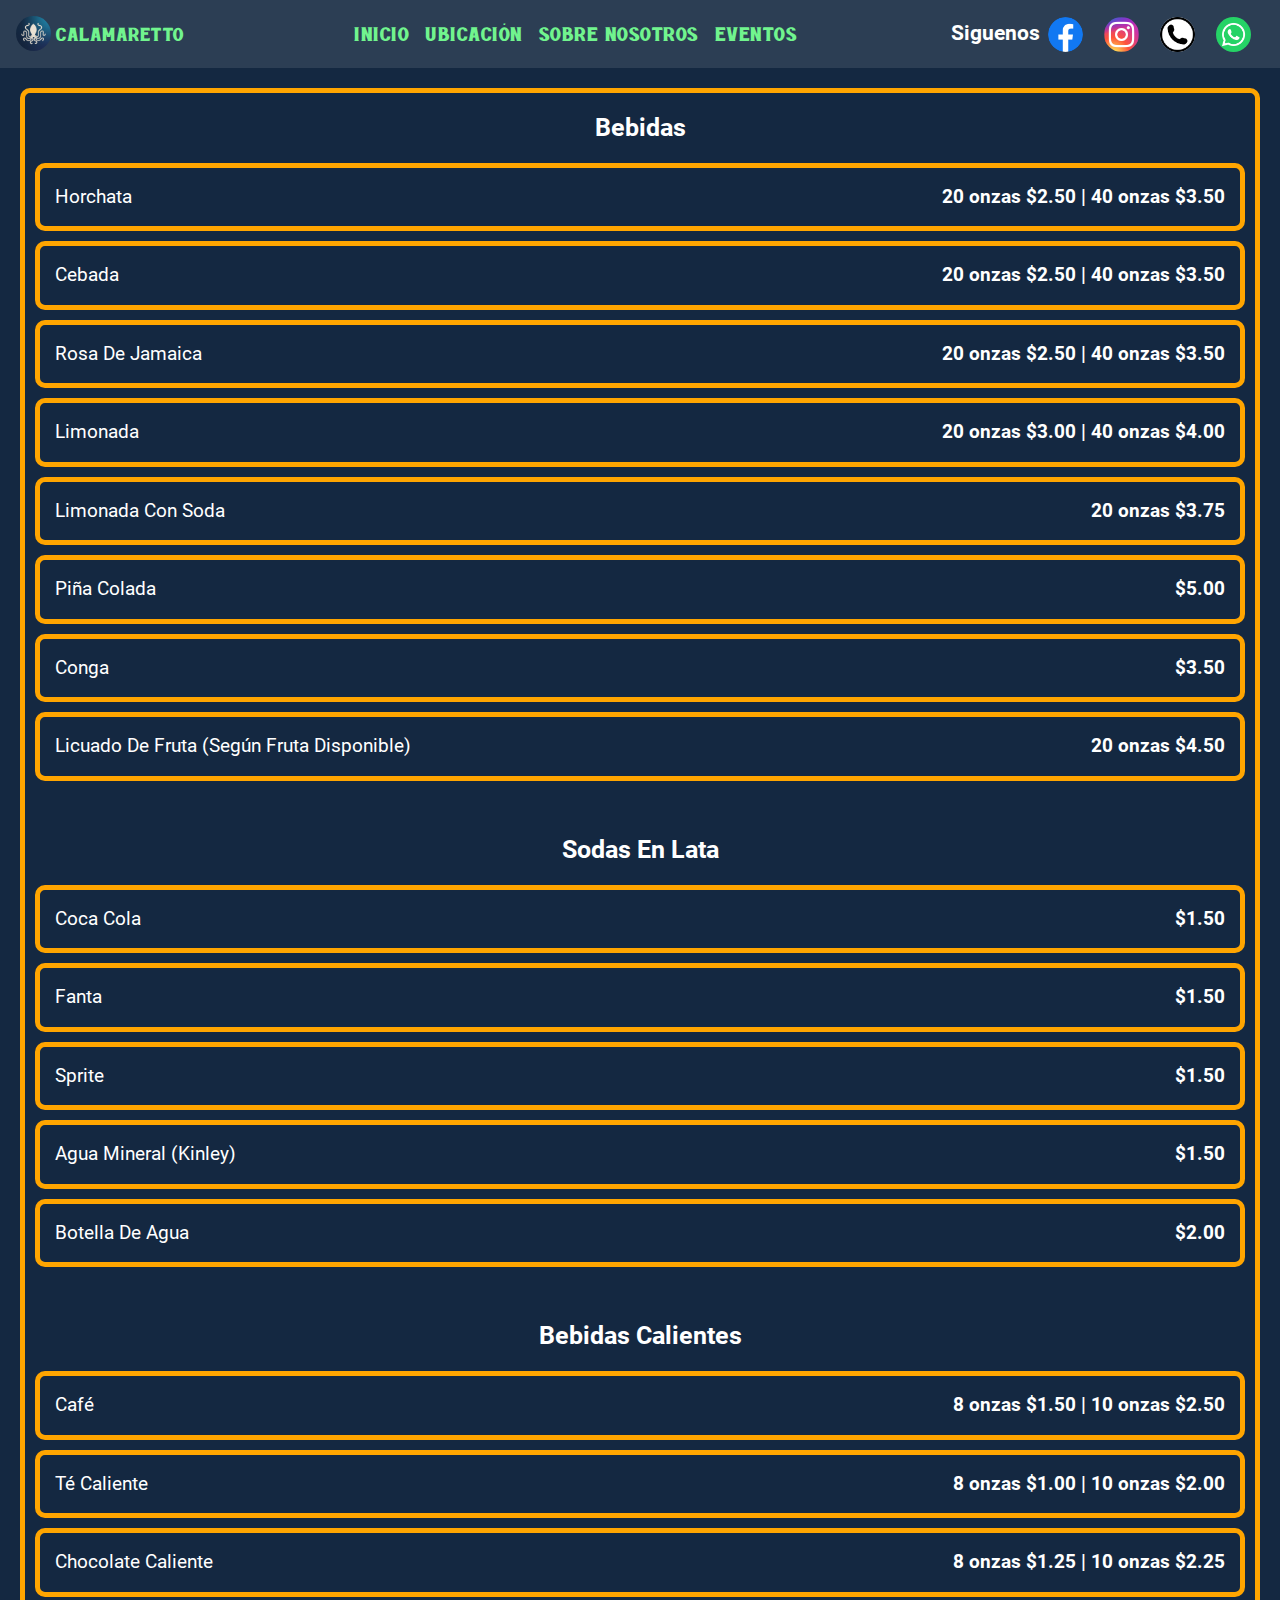
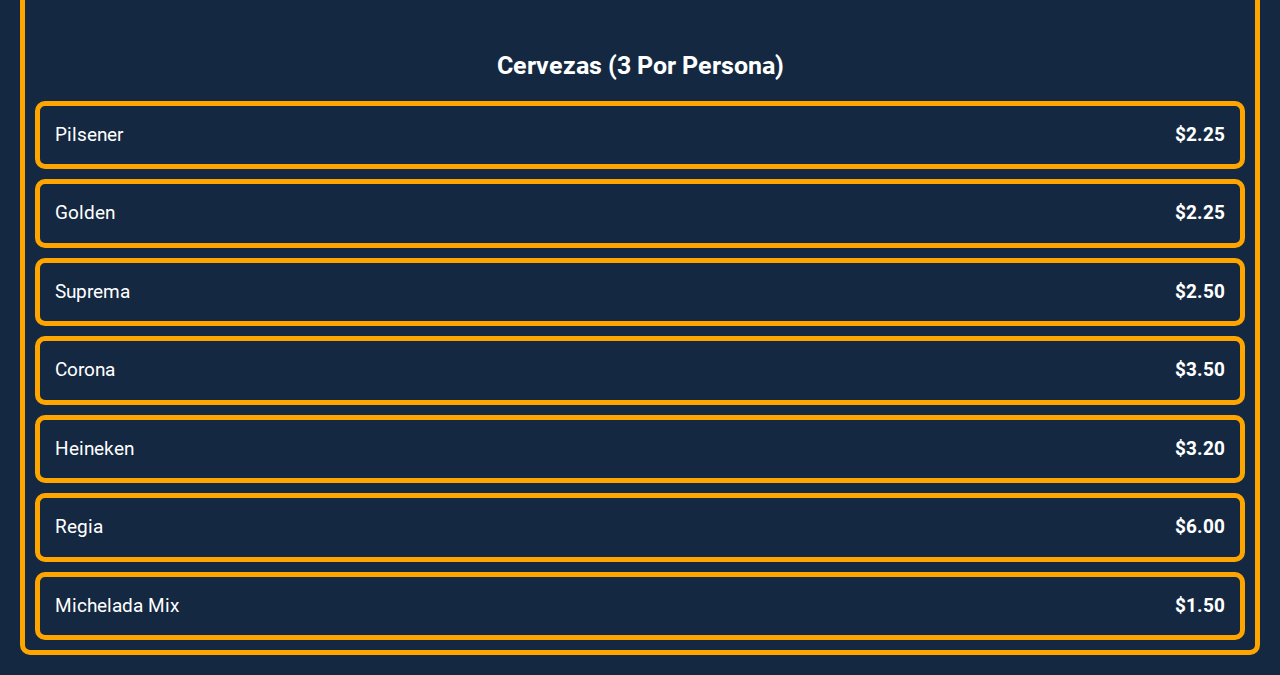
==== commit 44a07cc1: "Ubicación" ====
--- a/bebidas.html
+++ b/bebidas.html
@@ -54,14 +54,14 @@
           </li>
           <li class="nav-item">
             <a class="nav-link" href="https://www.instagram.com/calamaretto.sv/"><img src="logo_instagram.png"
-                alt="Enlace a Instagram" class=" align-center" /></a>
+                alt="Enlace a Instagram" class=" align-center nombre" /></a>
           </li>
           <li class="nav-item">
             <a class="nav-link" href="tel:+50376475261"> <img src="logo_telefono.png" alt="Enlace a llamar"
                 class=" align-center nombre" /></a>
           </li>
           <li class="nav-item">
-            <a class="nav-link" href="tel:+50376475261"> <img src="logo_whatsapp.png" alt="Enlace a WhatsApp"
+            <a class="nav-link" href="https://wa.me/50376475261"> <img src="logo_whatsapp.png" alt="Enlace a WhatsApp"
                 class=" align-center nombre" /></a>
           </li>
         </ul>
--- a/estilo.css
+++ b/estilo.css
@@ -35,10 +35,20 @@
   font-size: 21px !important;
 }
 
-.navbar-brand, .nav-link {
-  color:  #71f48e !important;
+.navbar-brand,
+.nav-link {
+  color: #71f48e !important;
   font-family: "Rottely";
   letter-spacing: .5px;
+}
+
+.navbar-brand {
+  display: flex;
+  align-items: center;
+}
+
+.navbar-brand {
+  align-items: center;
 }
 
 .nombre {
@@ -48,7 +58,7 @@
   margin-right: 5px;
 }
 
-.enlace:hover{
+.enlace:hover {
   color: orange !important;
 }
 
@@ -72,7 +82,7 @@
 }
 
 .siguenos {
- font-family: "Roboto-Bold";
+  font-family: "Roboto-Bold";
 }
 
 /* Sección de botones de página  */
@@ -182,4 +192,18 @@
   font-size: 19px;
   text-align: center;
   font-family: "Roboto-Bold";
+}
+
+/*Iframe ubicación*/
+
+.mapa {
+  display: flex;
+  justify-content: center;
+  align-items: center;
+  margin: 20px;
+}
+
+iframe {
+  width: 600px;
+  height: 400px;
 }--- a/estilos_responsive.css
+++ b/estilos_responsive.css
@@ -30,6 +30,10 @@
 
   .navbar {
     font-size: 20px;
+  }
+
+  .navbar-brand, .nav-link {
+    letter-spacing: 1px;
   }
 
   .nombre {
@@ -101,6 +105,11 @@
       text-align: center;
     }
 
+    iframe {
+      width: 75vw;
+      height: 50vh;
+    }
+
     @media only screen and (max-width: 550px) {
       .secciones {
         height: 100px;
